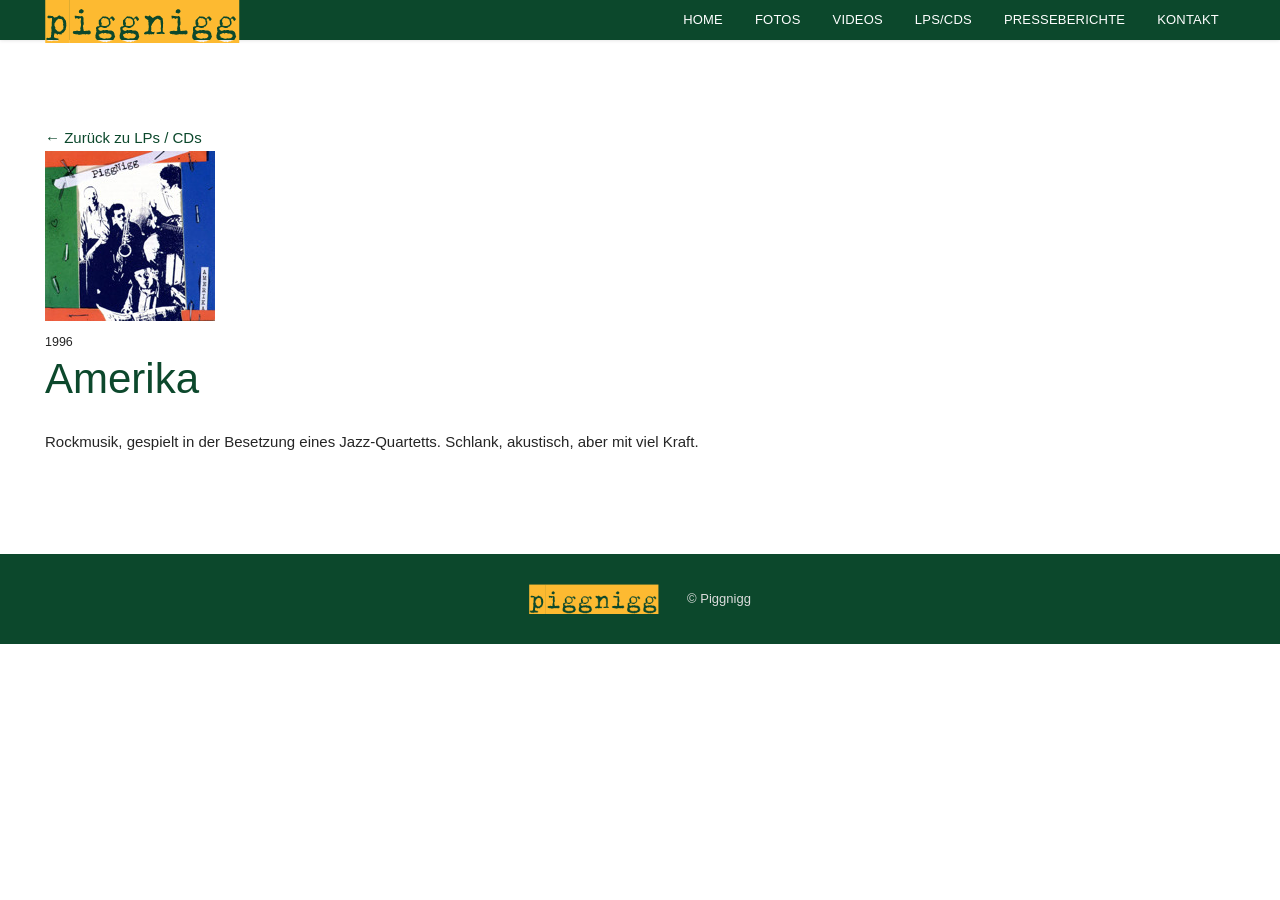
==== cd-amerika.html @ 03ecd2dd "Add album detail page: Amerika" ====
<!doctype html><html lang="de"><head><meta charset="utf-8"><meta name="viewport" content="width=device-width,initial-scale=1"><title>Amerika – Piggnigg</title><link rel="stylesheet" href="style.css"></head><body><header class="site-header"><div class="header-inner"><a class="brand" href="index.html"><img src="assets/logo.png" alt="piggnigg"></a><button class="menu-toggle" aria-label="Menü öffnen">☰</button><nav id="nav"><a href="index.html#start">Home</a><a href="index.html#fotos">Fotos</a><a href="index.html#videos">Videos</a><a href="index.html#lps">LPs/CDs</a><a href="presse.html">Presseberichte</a><a href="index.html#kontakt">Kontakt</a></nav></div></header><main><section class="detail-page section"><a class="back-link" href="index.html#lps">← Zurück zu LPs / CDs</a><div class="detail-grid"><div><img class="detail-cover" src="assets/piggnigg_amerika.jpg" alt="Amerika"></div><div><small>1996</small><h1>Amerika</h1><p class="detail-text">Rockmusik, gespielt in der Besetzung eines Jazz-Quartetts. Schlank, akustisch, aber mit viel Kraft.</p></div></div></section></main><footer><img src="assets/logo.png" alt="piggnigg"><span>© Piggnigg</span></footer><script src="script.js"></script></body></html>
---- style.css ----
*{box-sizing:border-box}html{scroll-behavior:smooth}body{margin:0;font-family:Arial,Helvetica,sans-serif;color:#252525;background:#fff;line-height:1.7;font-size:15px}a{color:#0c482c;text-decoration:none;transition:color .3s,background-color .3s}.site-header{height:40px;background:#0c482c;position:sticky;top:0;z-index:100;box-shadow:0 0 4px rgba(0,0,0,.15)}.header-inner{max-width:1240px;height:100%;margin:auto;padding:0 25px;display:flex;align-items:center;justify-content:space-between}.brand{height:40px;display:flex;align-items:center}.brand img{width:195px;height:45px;object-fit:contain}.menu-toggle{display:none;background:none;border:0;color:#fff;font-size:25px;cursor:pointer}nav{display:flex;align-items:center;gap:0}nav a{color:#fff;font-size:13px;text-transform:uppercase;letter-spacing:.2px;padding:12px 16px;display:block}nav a:hover{color:#fff;background:rgba(255,255,255,.08)}.hero{position:relative;width:100%;overflow:hidden;background:#111}.hero-image{width:100%;height:auto;min-height:0;max-height:620px;object-fit:cover;display:block}.hero-caption{position:absolute;left:0;bottom:0;background:rgba(12,72,44,.92);color:#fff;padding:24px 34px;display:flex;flex-direction:column}.hero-caption span{font-size:13px;text-transform:uppercase;letter-spacing:2px}.hero-caption strong{font-size:48px;line-height:1.1;font-weight:700}.section{max-width:1240px;margin:0 auto;padding:85px 25px}.section.light{max-width:none;background:#f7f7f7}.section.light>*{max-width:1190px;margin-left:auto;margin-right:auto}h1,h2,h3{font-weight:400;line-height:1.2}h1{font-size:42px;margin:0 0 25px;color:#0c482c}h2{font-size:32px;margin:0 0 38px;color:#0c482c}h3{font-size:22px;margin:8px 0 12px;color:#252525}.intro{max-width:980px;text-align:center}.intro p{max-width:850px;margin:0 auto 18px}.feature-image{max-width:950px}.feature-image img{width:100%;max-height:500px;object-fit:cover}.gallery-grid{display:grid;grid-template-columns:repeat(5,1fr);gap:12px;max-width:1100px}.gallery-item{display:block;overflow:hidden;background:#fff;aspect-ratio:4/3}.gallery-item img{width:100%;height:100%;object-fit:cover;display:block;transition:transform .25s ease}.gallery-item:hover img{transform:scale(1.04)}.video-list{max-width:950px;display:grid;gap:1px;background:#ddd}.video-list div{background:#fff;padding:20px 24px}.albums{display:grid;grid-template-columns:repeat(2,1fr);gap:60px 50px}.album{display:grid;grid-template-columns:190px 1fr;gap:28px;align-items:start}.album img{width:190px;height:190px;object-fit:cover}.album small{color:#777;font-size:13px}.album p{margin:0;color:#565656}.press-photo-grid{display:grid;grid-template-columns:repeat(4,1fr);gap:18px;max-width:1100px}.press-photo-card{display:block;background:#fff;overflow:hidden;aspect-ratio:4/3}.press-photo-card img{width:100%;height:100%;object-fit:cover;display:block;transition:transform .25s ease}.press-photo-card:hover img{transform:scale(1.03)}.press-links{max-width:1100px;margin-top:25px;color:#565656}.contact{text-align:center;padding-bottom:100px}.contact p{margin:6px 0}footer{background:#0c482c;color:#fff;min-height:90px;padding:22px 25px;display:flex;align-items:center;justify-content:center;gap:28px}footer img{width:130px;height:auto}footer span{font-size:13px;color:#ddd}.lightbox{position:fixed;inset:0;background:rgba(0,0,0,.92);z-index:1000;display:none;align-items:center;justify-content:center;padding:55px 80px}.lightbox.open{display:flex}.lightbox-image{max-width:calc(100vw - 160px);max-height:calc(100vh - 110px);width:auto;height:auto;object-fit:contain}.lightbox button{position:absolute;border:0;background:rgba(255,255,255,.14);color:#fff;cursor:pointer;border-radius:50%;width:46px;height:46px;font-size:36px;line-height:38px}.lightbox-close{top:18px;right:22px}.lightbox-prev{left:20px;top:50%;transform:translateY(-50%)}.lightbox-next{right:20px;top:50%;transform:translateY(-50%)}.lightbox button:hover{background:rgba(255,255,255,.28)}body.lightbox-open{overflow:hidden}@media(max-width:900px){nav a{padding:12px 9px;font-size:11px}.albums{grid-template-columns:1fr}.gallery-grid{grid-template-columns:repeat(4,1fr)}.press-photo-grid{grid-template-columns:repeat(3,1fr)}}@media(max-width:700px){.site-header{height:58px}.header-inner{padding:0 16px}.brand{height:58px}.brand img{width:150px;height:auto}.menu-toggle{display:block}nav{display:none;position:absolute;top:58px;left:0;right:0;background:#0c482c;padding:8px 18px 14px;flex-direction:column;align-items:flex-start;box-shadow:0 3px 8px rgba(0,0,0,.15)}nav.open{display:flex}nav a{width:100%;padding:9px 0;font-size:13px}.hero-image{min-height:250px;height:auto}.hero-caption{padding:14px 18px}.hero-caption strong{font-size:32px}.hero-caption span{font-size:10px}.section{padding:55px 18px}.album{grid-template-columns:120px 1fr;gap:18px}.album img{width:120px;height:120px}.gallery-grid{grid-template-columns:repeat(2,1fr);gap:10px}.press-photo-grid{grid-template-columns:repeat(2,1fr);gap:12px}.press-grid{grid-template-columns:1fr}h1{font-size:34px}h2{font-size:28px}.lightbox{padding:45px 15px}.lightbox-image{max-width:calc(100vw - 30px);max-height:calc(100vh - 90px)}.lightbox button{width:40px;height:40px;font-size:30px}.lightbox-prev{left:8px}.lightbox-next{right:8px}.lightbox-close{top:8px;right:8px}}
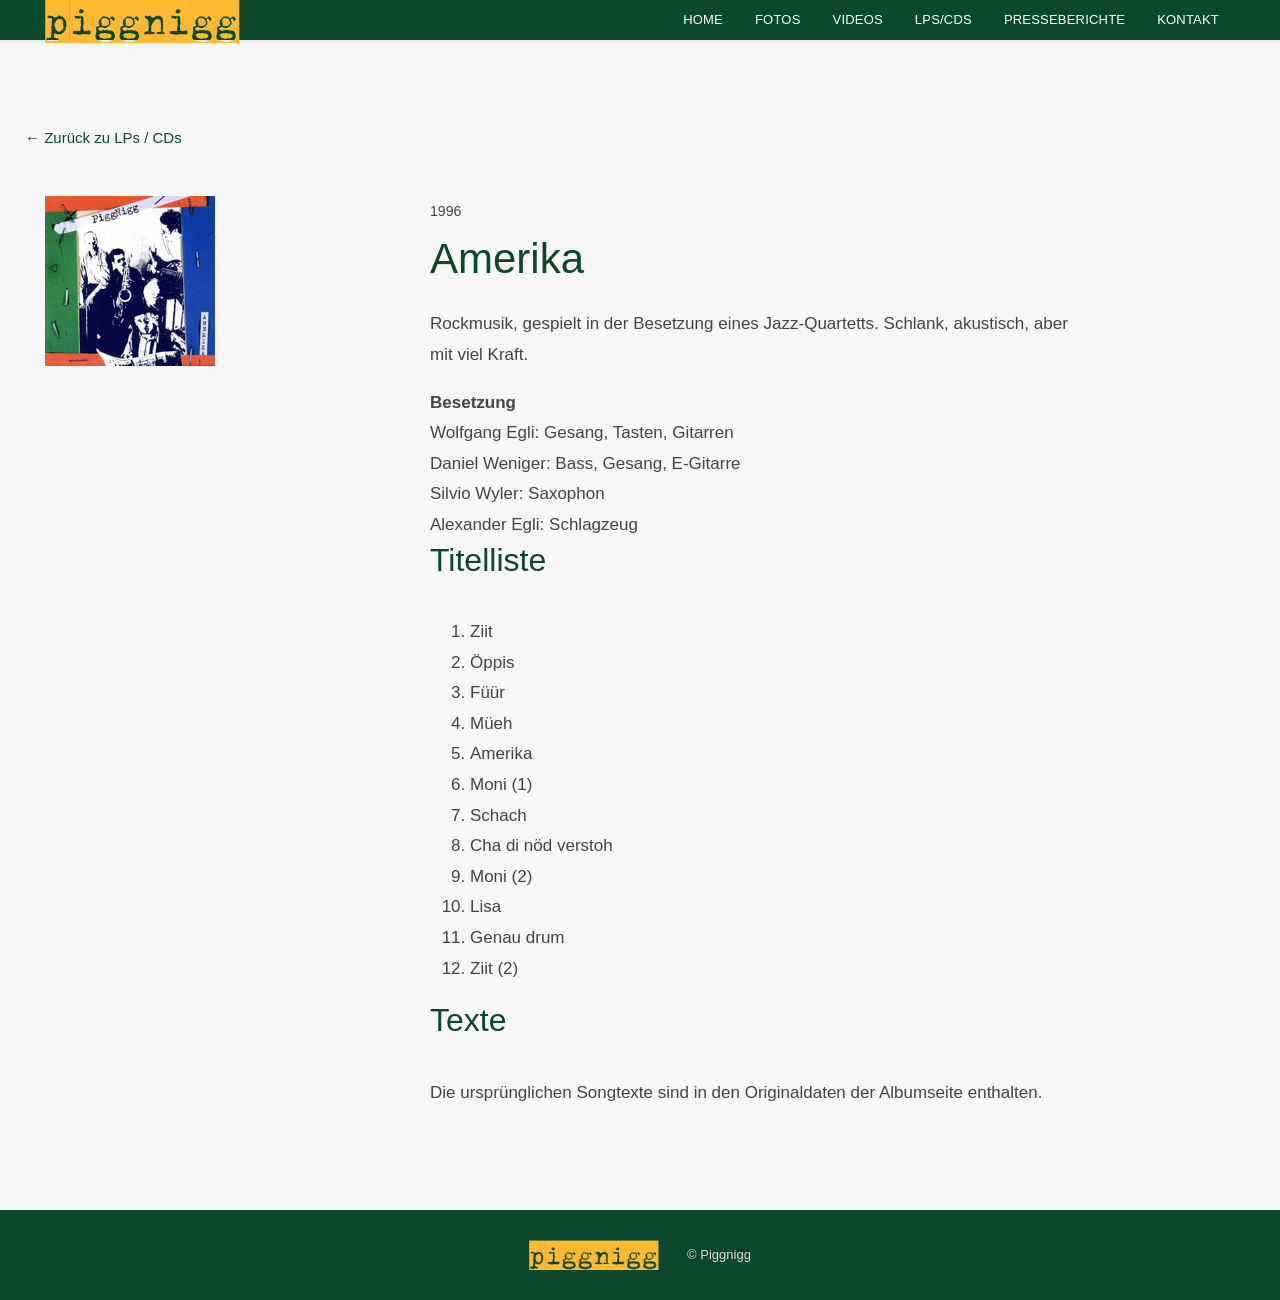
==== commit eec75e88: "Restore original Amerika album details" ====
--- a/cd-amerika.html
+++ b/cd-amerika.html
@@ -1 +1 @@
-<!doctype html><html lang="de"><head><meta charset="utf-8"><meta name="viewport" content="width=device-width,initial-scale=1"><title>Amerika – Piggnigg</title><link rel="stylesheet" href="style.css"></head><body><header class="site-header"><div class="header-inner"><a class="brand" href="index.html"><img src="assets/logo.png" alt="piggnigg"></a><button class="menu-toggle" aria-label="Menü öffnen">☰</button><nav id="nav"><a href="index.html#start">Home</a><a href="index.html#fotos">Fotos</a><a href="index.html#videos">Videos</a><a href="index.html#lps">LPs/CDs</a><a href="presse.html">Presseberichte</a><a href="index.html#kontakt">Kontakt</a></nav></div></header><main><section class="detail-page section"><a class="back-link" href="index.html#lps">← Zurück zu LPs / CDs</a><div class="detail-grid"><div><img class="detail-cover" src="assets/piggnigg_amerika.jpg" alt="Amerika"></div><div><small>1996</small><h1>Amerika</h1><p class="detail-text">Rockmusik, gespielt in der Besetzung eines Jazz-Quartetts. Schlank, akustisch, aber mit viel Kraft.</p></div></div></section></main><footer><img src="assets/logo.png" alt="piggnigg"><span>© Piggnigg</span></footer><script src="script.js"></script></body></html>+<!doctype html><html lang="de"><head><meta charset="utf-8"><meta name="viewport" content="width=device-width,initial-scale=1"><title>Amerika – Piggnigg</title><link rel="stylesheet" href="style.css"></head><body><header class="site-header"><div class="header-inner"><a class="brand" href="index.html"><img src="assets/logo.png" alt="piggnigg"></a><button class="menu-toggle" aria-label="Menü öffnen">☰</button><nav id="nav"><a href="index.html#start">Home</a><a href="index.html#fotos">Fotos</a><a href="index.html#videos">Videos</a><a href="index.html#lps">LPs/CDs</a><a href="presse.html">Presseberichte</a><a href="index.html#kontakt">Kontakt</a></nav></div></header><main><section class="section light album-detail"><a class="back-link" href="index.html#lps">← Zurück zu LPs / CDs</a><div class="detail-grid"><div class="detail-cover"><img src="assets/piggnigg_amerika.jpg" alt="Amerika"></div><div class="detail-text"><small>1996</small><h1>Amerika</h1><p>Rockmusik, gespielt in der Besetzung eines Jazz-Quartetts. Schlank, akustisch, aber mit viel Kraft.</p><div class="album-band"><strong>Besetzung</strong><br>Wolfgang Egli: Gesang, Tasten, Gitarren<br>Daniel Weniger: Bass, Gesang, E-Gitarre<br>Silvio Wyler: Saxophon<br>Alexander Egli: Schlagzeug</div><h2>Titelliste</h2><ol><li>Ziit</li><li>Öppis</li><li>Füür</li><li>Müeh</li><li>Amerika</li><li>Moni (1)</li><li>Schach</li><li>Cha di nöd verstoh</li><li>Moni (2)</li><li>Lisa</li><li>Genau drum</li><li>Ziit (2)</li></ol><h2>Texte</h2><p>Die ursprünglichen Songtexte sind in den Originaldaten der Albumseite enthalten.</p></div></div></section></main><footer><img src="assets/logo.png" alt="piggnigg"><span>© Piggnigg</span></footer><script src="script.js"></script></body></html>
--- a/style.css
+++ b/style.css
@@ -1 +1 @@
-*{box-sizing:border-box}html{scroll-behavior:smooth}body{margin:0;font-family:Arial,Helvetica,sans-serif;color:#252525;background:#fff;line-height:1.7;font-size:15px}a{color:#0c482c;text-decoration:none;transition:color .3s,background-color .3s}.site-header{height:40px;background:#0c482c;position:sticky;top:0;z-index:100;box-shadow:0 0 4px rgba(0,0,0,.15)}.header-inner{max-width:1240px;height:100%;margin:auto;padding:0 25px;display:flex;align-items:center;justify-content:space-between}.brand{height:40px;display:flex;align-items:center}.brand img{width:195px;height:45px;object-fit:contain}.menu-toggle{display:none;background:none;border:0;color:#fff;font-size:25px;cursor:pointer}nav{display:flex;align-items:center;gap:0}nav a{color:#fff;font-size:13px;text-transform:uppercase;letter-spacing:.2px;padding:12px 16px;display:block}nav a:hover{color:#fff;background:rgba(255,255,255,.08)}.hero{position:relative;width:100%;overflow:hidden;background:#111}.hero-image{width:100%;height:auto;min-height:0;max-height:620px;object-fit:cover;display:block}.hero-caption{position:absolute;left:0;bottom:0;background:rgba(12,72,44,.92);color:#fff;padding:24px 34px;display:flex;flex-direction:column}.hero-caption span{font-size:13px;text-transform:uppercase;letter-spacing:2px}.hero-caption strong{font-size:48px;line-height:1.1;font-weight:700}.section{max-width:1240px;margin:0 auto;padding:85px 25px}.section.light{max-width:none;background:#f7f7f7}.section.light>*{max-width:1190px;margin-left:auto;margin-right:auto}h1,h2,h3{font-weight:400;line-height:1.2}h1{font-size:42px;margin:0 0 25px;color:#0c482c}h2{font-size:32px;margin:0 0 38px;color:#0c482c}h3{font-size:22px;margin:8px 0 12px;color:#252525}.intro{max-width:980px;text-align:center}.intro p{max-width:850px;margin:0 auto 18px}.feature-image{max-width:950px}.feature-image img{width:100%;max-height:500px;object-fit:cover}.gallery-grid{display:grid;grid-template-columns:repeat(5,1fr);gap:12px;max-width:1100px}.gallery-item{display:block;overflow:hidden;background:#fff;aspect-ratio:4/3}.gallery-item img{width:100%;height:100%;object-fit:cover;display:block;transition:transform .25s ease}.gallery-item:hover img{transform:scale(1.04)}.video-list{max-width:950px;display:grid;gap:1px;background:#ddd}.video-list div{background:#fff;padding:20px 24px}.albums{display:grid;grid-template-columns:repeat(2,1fr);gap:60px 50px}.album{display:grid;grid-template-columns:190px 1fr;gap:28px;align-items:start}.album img{width:190px;height:190px;object-fit:cover}.album small{color:#777;font-size:13px}.album p{margin:0;color:#565656}.press-photo-grid{display:grid;grid-template-columns:repeat(4,1fr);gap:18px;max-width:1100px}.press-photo-card{display:block;background:#fff;overflow:hidden;aspect-ratio:4/3}.press-photo-card img{width:100%;height:100%;object-fit:cover;display:block;transition:transform .25s ease}.press-photo-card:hover img{transform:scale(1.03)}.press-links{max-width:1100px;margin-top:25px;color:#565656}.contact{text-align:center;padding-bottom:100px}.contact p{margin:6px 0}footer{background:#0c482c;color:#fff;min-height:90px;padding:22px 25px;display:flex;align-items:center;justify-content:center;gap:28px}footer img{width:130px;height:auto}footer span{font-size:13px;color:#ddd}.lightbox{position:fixed;inset:0;background:rgba(0,0,0,.92);z-index:1000;display:none;align-items:center;justify-content:center;padding:55px 80px}.lightbox.open{display:flex}.lightbox-image{max-width:calc(100vw - 160px);max-height:calc(100vh - 110px);width:auto;height:auto;object-fit:contain}.lightbox button{position:absolute;border:0;background:rgba(255,255,255,.14);color:#fff;cursor:pointer;border-radius:50%;width:46px;height:46px;font-size:36px;line-height:38px}.lightbox-close{top:18px;right:22px}.lightbox-prev{left:20px;top:50%;transform:translateY(-50%)}.lightbox-next{right:20px;top:50%;transform:translateY(-50%)}.lightbox button:hover{background:rgba(255,255,255,.28)}body.lightbox-open{overflow:hidden}@media(max-width:900px){nav a{padding:12px 9px;font-size:11px}.albums{grid-template-columns:1fr}.gallery-grid{grid-template-columns:repeat(4,1fr)}.press-photo-grid{grid-template-columns:repeat(3,1fr)}}@media(max-width:700px){.site-header{height:58px}.header-inner{padding:0 16px}.brand{height:58px}.brand img{width:150px;height:auto}.menu-toggle{display:block}nav{display:none;position:absolute;top:58px;left:0;right:0;background:#0c482c;padding:8px 18px 14px;flex-direction:column;align-items:flex-start;box-shadow:0 3px 8px rgba(0,0,0,.15)}nav.open{display:flex}nav a{width:100%;padding:9px 0;font-size:13px}.hero-image{min-height:250px;height:auto}.hero-caption{padding:14px 18px}.hero-caption strong{font-size:32px}.hero-caption span{font-size:10px}.section{padding:55px 18px}.album{grid-template-columns:120px 1fr;gap:18px}.album img{width:120px;height:120px}.gallery-grid{grid-template-columns:repeat(2,1fr);gap:10px}.press-photo-grid{grid-template-columns:repeat(2,1fr);gap:12px}.press-grid{grid-template-columns:1fr}h1{font-size:34px}h2{font-size:28px}.lightbox{padding:45px 15px}.lightbox-image{max-width:calc(100vw - 30px);max-height:calc(100vh - 90px)}.lightbox button{width:40px;height:40px;font-size:30px}.lightbox-prev{left:8px}.lightbox-next{right:8px}.lightbox-close{top:8px;right:8px}}+*{box-sizing:border-box}html{scroll-behavior:smooth}body{margin:0;font-family:Arial,Helvetica,sans-serif;color:#252525;background:#fff;line-height:1.7;font-size:15px}a{color:#0c482c;text-decoration:none;transition:color .3s,background-color .3s}.site-header{height:40px;background:#0c482c;position:sticky;top:0;z-index:100;box-shadow:0 0 4px rgba(0,0,0,.15)}.header-inner{max-width:1240px;height:100%;margin:auto;padding:0 25px;display:flex;align-items:center;justify-content:space-between}.brand{height:40px;display:flex;align-items:center}.brand img{width:195px;height:45px;object-fit:contain}.menu-toggle{display:none;background:none;border:0;color:#fff;font-size:25px;cursor:pointer}nav{display:flex;align-items:center;gap:0}nav a{color:#fff;font-size:13px;text-transform:uppercase;letter-spacing:.2px;padding:12px 16px;display:block}nav a:hover{color:#fff;background:rgba(255,255,255,.08)}.hero{position:relative;width:100%;overflow:hidden;background:#111}.hero-image{width:100%;height:auto;min-height:0;max-height:620px;object-fit:cover;display:block}.hero-caption{position:absolute;left:0;bottom:0;background:rgba(12,72,44,.92);color:#fff;padding:24px 34px;display:flex;flex-direction:column}.hero-caption span{font-size:13px;text-transform:uppercase;letter-spacing:2px}.hero-caption strong{font-size:48px;line-height:1.1;font-weight:700}.section{max-width:1240px;margin:0 auto;padding:85px 25px}.section.light{max-width:none;background:#f7f7f7}.section.light>*{max-width:1190px;margin-left:auto;margin-right:auto}h1,h2,h3{font-weight:400;line-height:1.2}h1{font-size:42px;margin:0 0 25px;color:#0c482c}h2{font-size:32px;margin:0 0 38px;color:#0c482c}h3{font-size:22px;margin:8px 0 12px;color:#252525}.intro{max-width:980px;text-align:center}.intro p{max-width:850px;margin:0 auto 18px}.feature-image{max-width:950px}.feature-image img{width:100%;max-height:500px;object-fit:cover}.gallery-grid{display:grid;grid-template-columns:repeat(5,1fr);gap:12px;max-width:1100px}.gallery-item{display:block;overflow:hidden;background:#fff;aspect-ratio:4/3}.gallery-item img{width:100%;height:100%;object-fit:cover;display:block;transition:transform .25s ease}.gallery-item:hover img{transform:scale(1.04)}.videos-grid{display:grid;grid-template-columns:repeat(2,1fr);gap:32px 36px;max-width:1050px}.video-card{min-width:0}.video-card video{display:block;width:100%;background:#111;aspect-ratio:16/9}.video-card h3{margin:12px 0 3px}.video-card p{margin:0;color:#666}.video-list{max-width:950px;display:grid;gap:1px;background:#ddd}.video-list div{background:#fff;padding:20px 24px}.albums{display:grid;grid-template-columns:repeat(2,1fr);gap:60px 50px}.album{display:grid;grid-template-columns:190px 1fr;gap:28px;align-items:start;cursor:pointer}.album img{width:190px;height:190px;object-fit:cover}.album small{color:#777;font-size:13px}.album p{margin:0;color:#565656}.album:hover h3{color:#0c482c}.press-photo-grid{display:grid;grid-template-columns:repeat(4,1fr);gap:18px;max-width:1100px}.press-photo-card{display:block;background:#fff;overflow:hidden;aspect-ratio:4/3}.press-photo-card img{width:100%;height:100%;object-fit:cover;display:block;transition:transform .25s ease}.press-photo-card:hover img{transform:scale(1.03)}.press-links{max-width:1100px;margin-top:25px;color:#565656}.detail-page{min-height:calc(100vh - 130px)}.back-link{display:inline-block;margin-bottom:45px}.detail-grid{display:grid;grid-template-columns:320px minmax(0,650px);gap:65px;align-items:start;max-width:1050px;margin:0 auto}.detail-cover{display:block;width:320px;height:320px;object-fit:cover}.detail-grid h1{margin-top:8px}.detail-text{font-size:17px;line-height:1.8;color:#444}.back-center{text-align:center;margin-top:50px}.contact{text-align:center;padding-bottom:100px}.contact p{margin:6px 0}footer{background:#0c482c;color:#fff;min-height:90px;padding:22px 25px;display:flex;align-items:center;justify-content:center;gap:28px}footer img{width:130px;height:auto}footer span{font-size:13px;color:#ddd}.lightbox{position:fixed;inset:0;background:rgba(0,0,0,.92);z-index:1000;display:none;align-items:center;justify-content:center;padding:55px 80px}.lightbox.open{display:flex}.lightbox-image{max-width:calc(100vw - 160px);max-height:calc(100vh - 110px);width:auto;height:auto;object-fit:contain}.lightbox button{position:absolute;border:0;background:rgba(255,255,255,.14);color:#fff;cursor:pointer;border-radius:50%;width:46px;height:46px;font-size:36px;line-height:38px}.lightbox-close{top:18px;right:22px}.lightbox-prev{left:20px;top:50%;transform:translateY(-50%)}.lightbox-next{right:20px;top:50%;transform:translateY(-50%)}.lightbox button:hover{background:rgba(255,255,255,.28)}body.lightbox-open{overflow:hidden}@media(max-width:1000px){nav a{padding:12px 9px;font-size:11px}.albums{grid-template-columns:1fr}.gallery-grid{grid-template-columns:repeat(4,1fr)}.press-photo-grid{grid-template-columns:repeat(3,1fr)}}@media(max-width:700px){.site-header{height:58px}.header-inner{padding:0 16px}.brand{height:58px}.brand img{width:150px;height:auto}.menu-toggle{display:block}nav{display:none;position:absolute;top:58px;left:0;right:0;background:#0c482c;padding:8px 18px 14px;flex-direction:column;align-items:flex-start;box-shadow:0 3px 8px rgba(0,0,0,.15)}nav.open{display:flex}nav a{width:100%;padding:9px 0;font-size:13px}.hero-image{min-height:250px;height:auto}.hero-caption{padding:14px 18px}.hero-caption strong{font-size:32px}.hero-caption span{font-size:10px}.section{padding:55px 18px}.album{grid-template-columns:120px 1fr;gap:18px}.album img{width:120px;height:120px}.gallery-grid{grid-template-columns:repeat(2,1fr);gap:10px}.videos-grid{grid-template-columns:1fr;gap:30px}.press-photo-grid{grid-template-columns:repeat(2,1fr);gap:12px}.press-grid{grid-template-columns:1fr}.detail-grid{grid-template-columns:1fr;gap:28px}.detail-cover{width:min(320px,100%);height:auto}h1{font-size:34px}h2{font-size:28px}.lightbox{padding:45px 15px}.lightbox-image{max-width:calc(100vw - 30px);max-height:calc(100vh - 90px)}.lightbox button{width:40px;height:40px;font-size:30px}.lightbox-prev{left:8px}.lightbox-next{right:8px}.lightbox-close{top:8px;right:8px}}
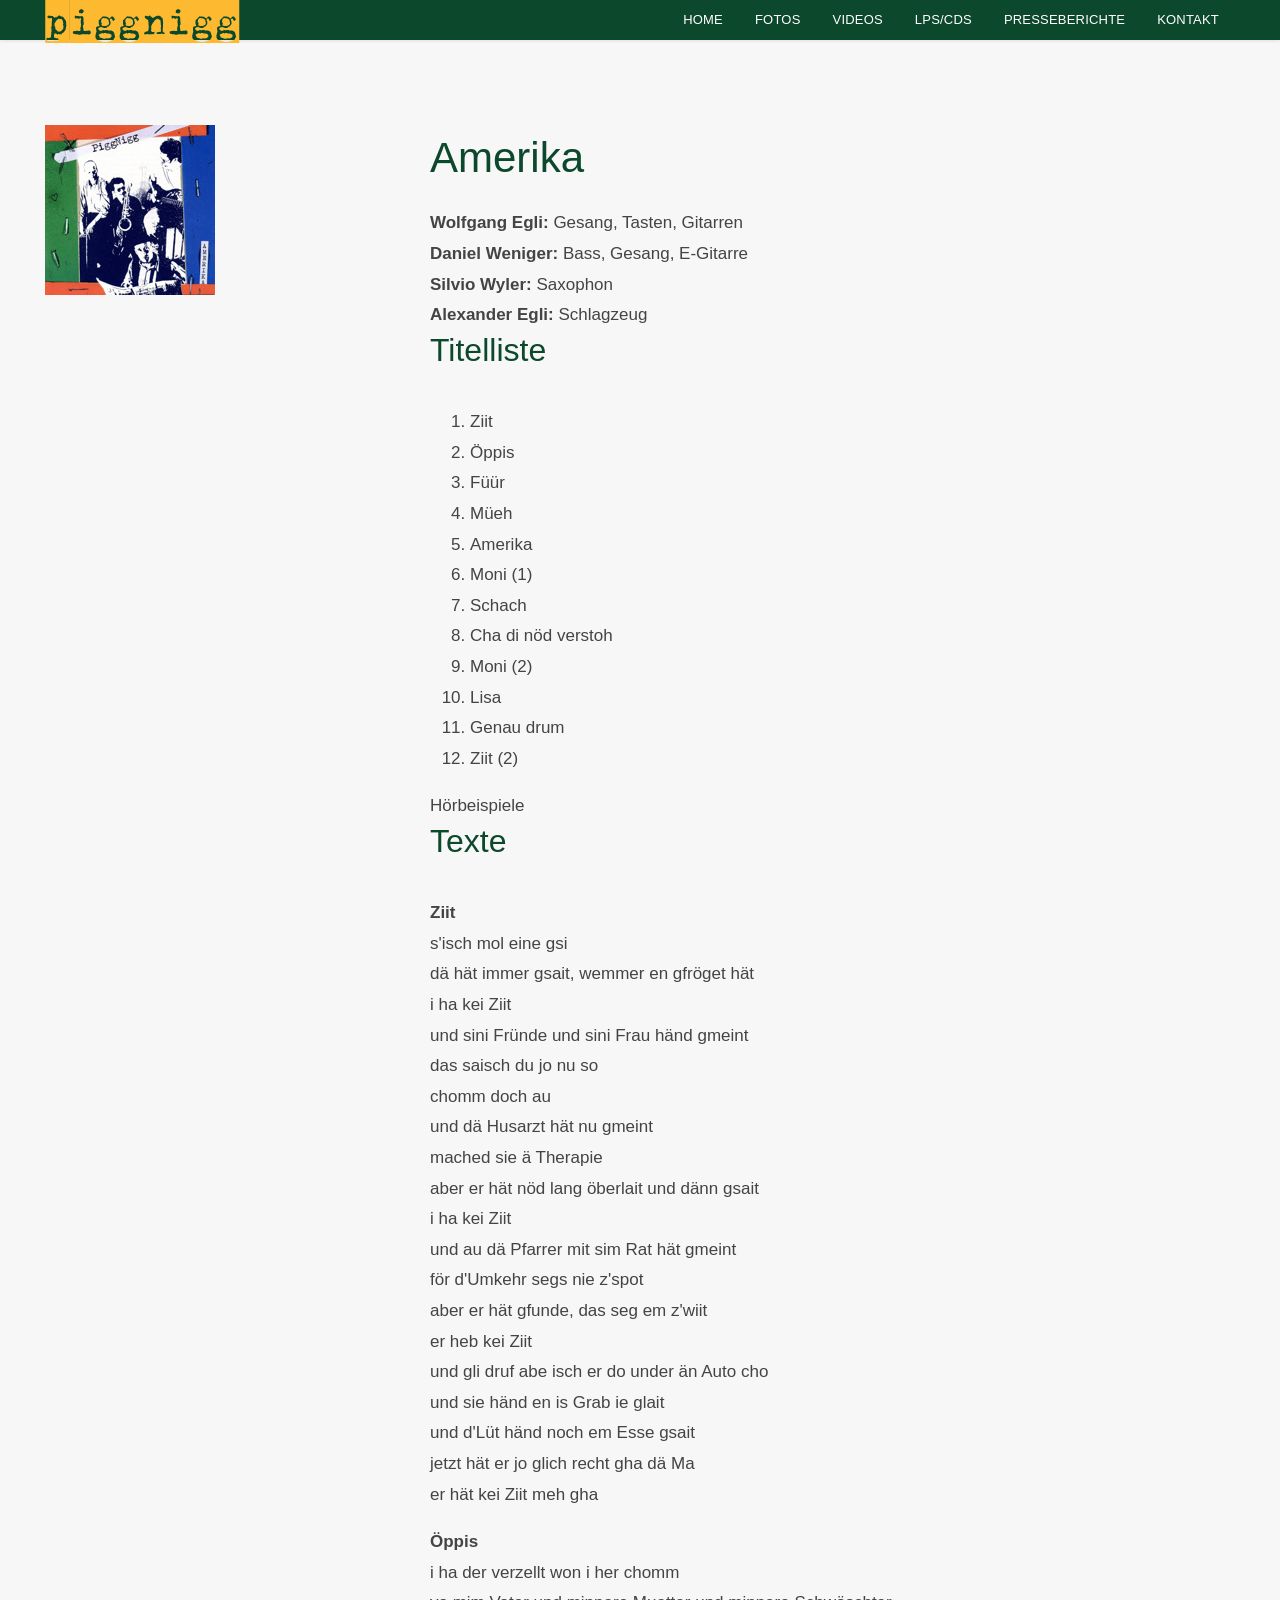
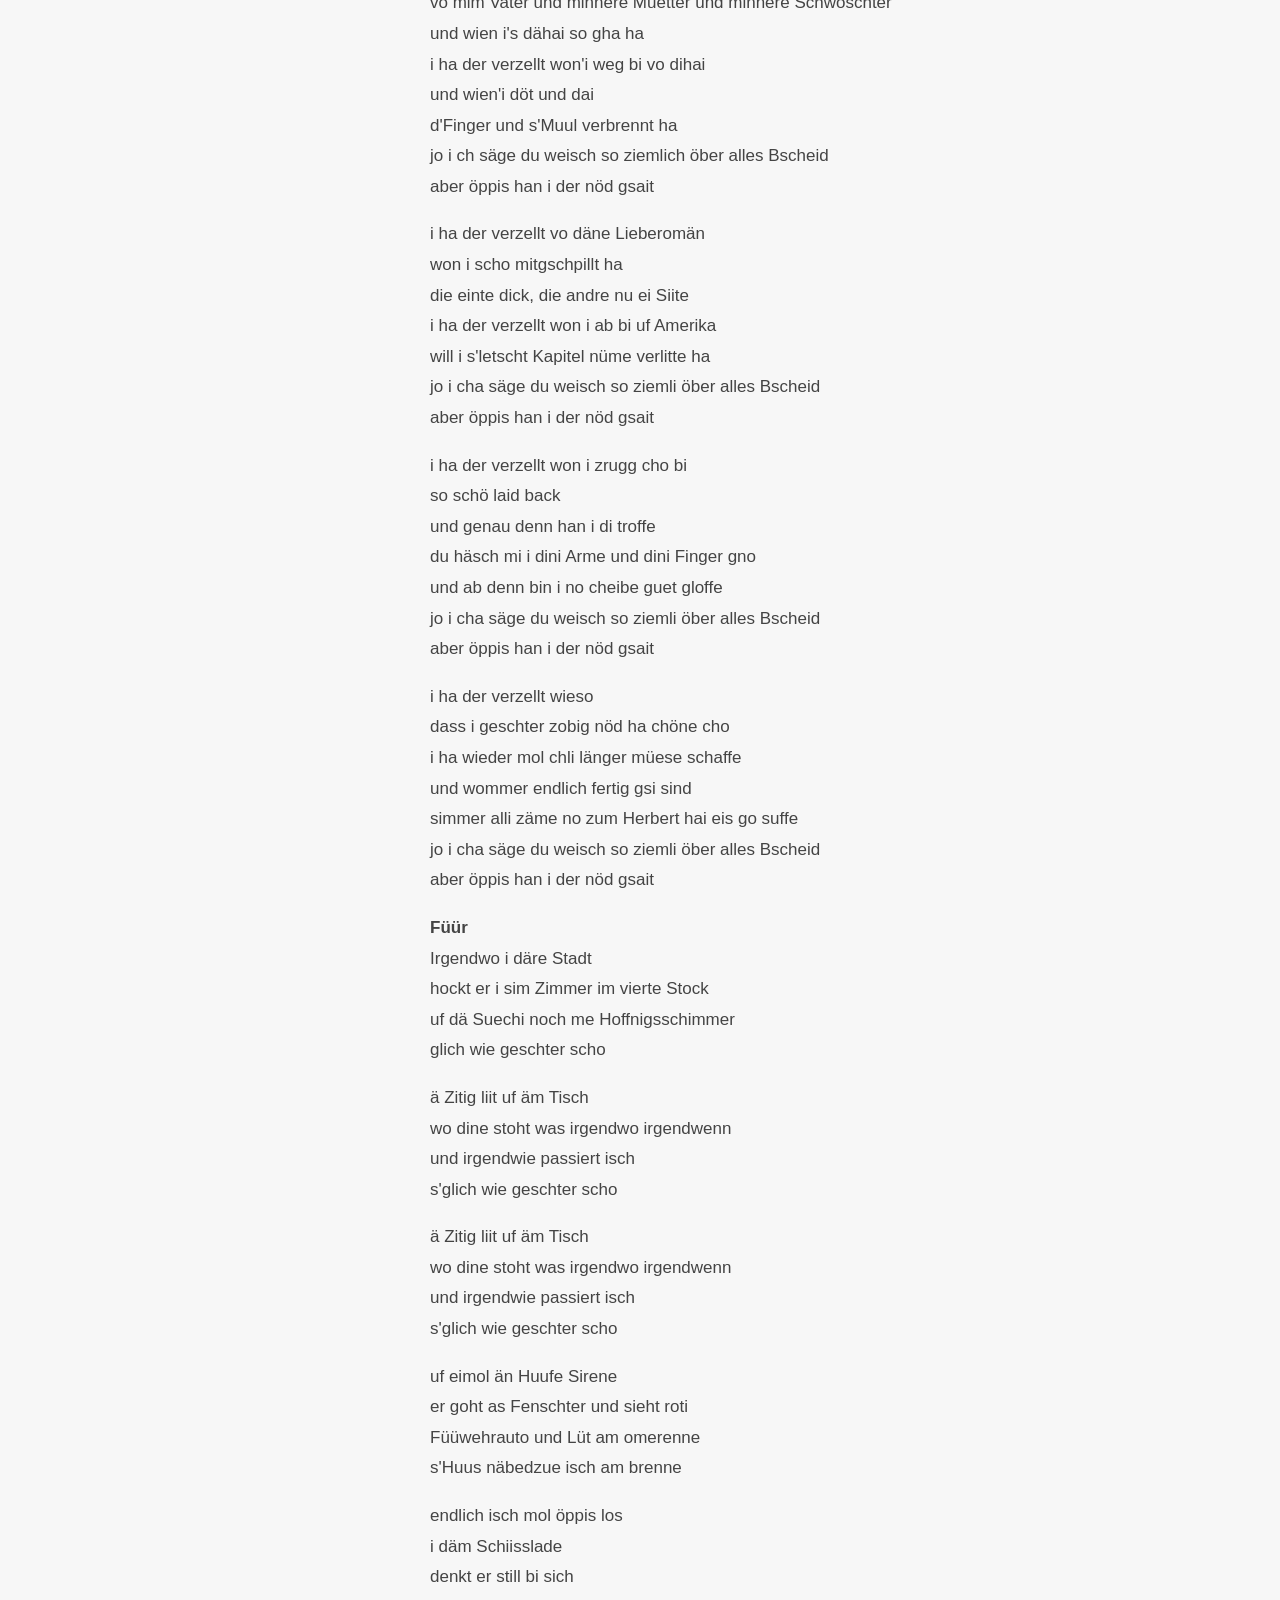
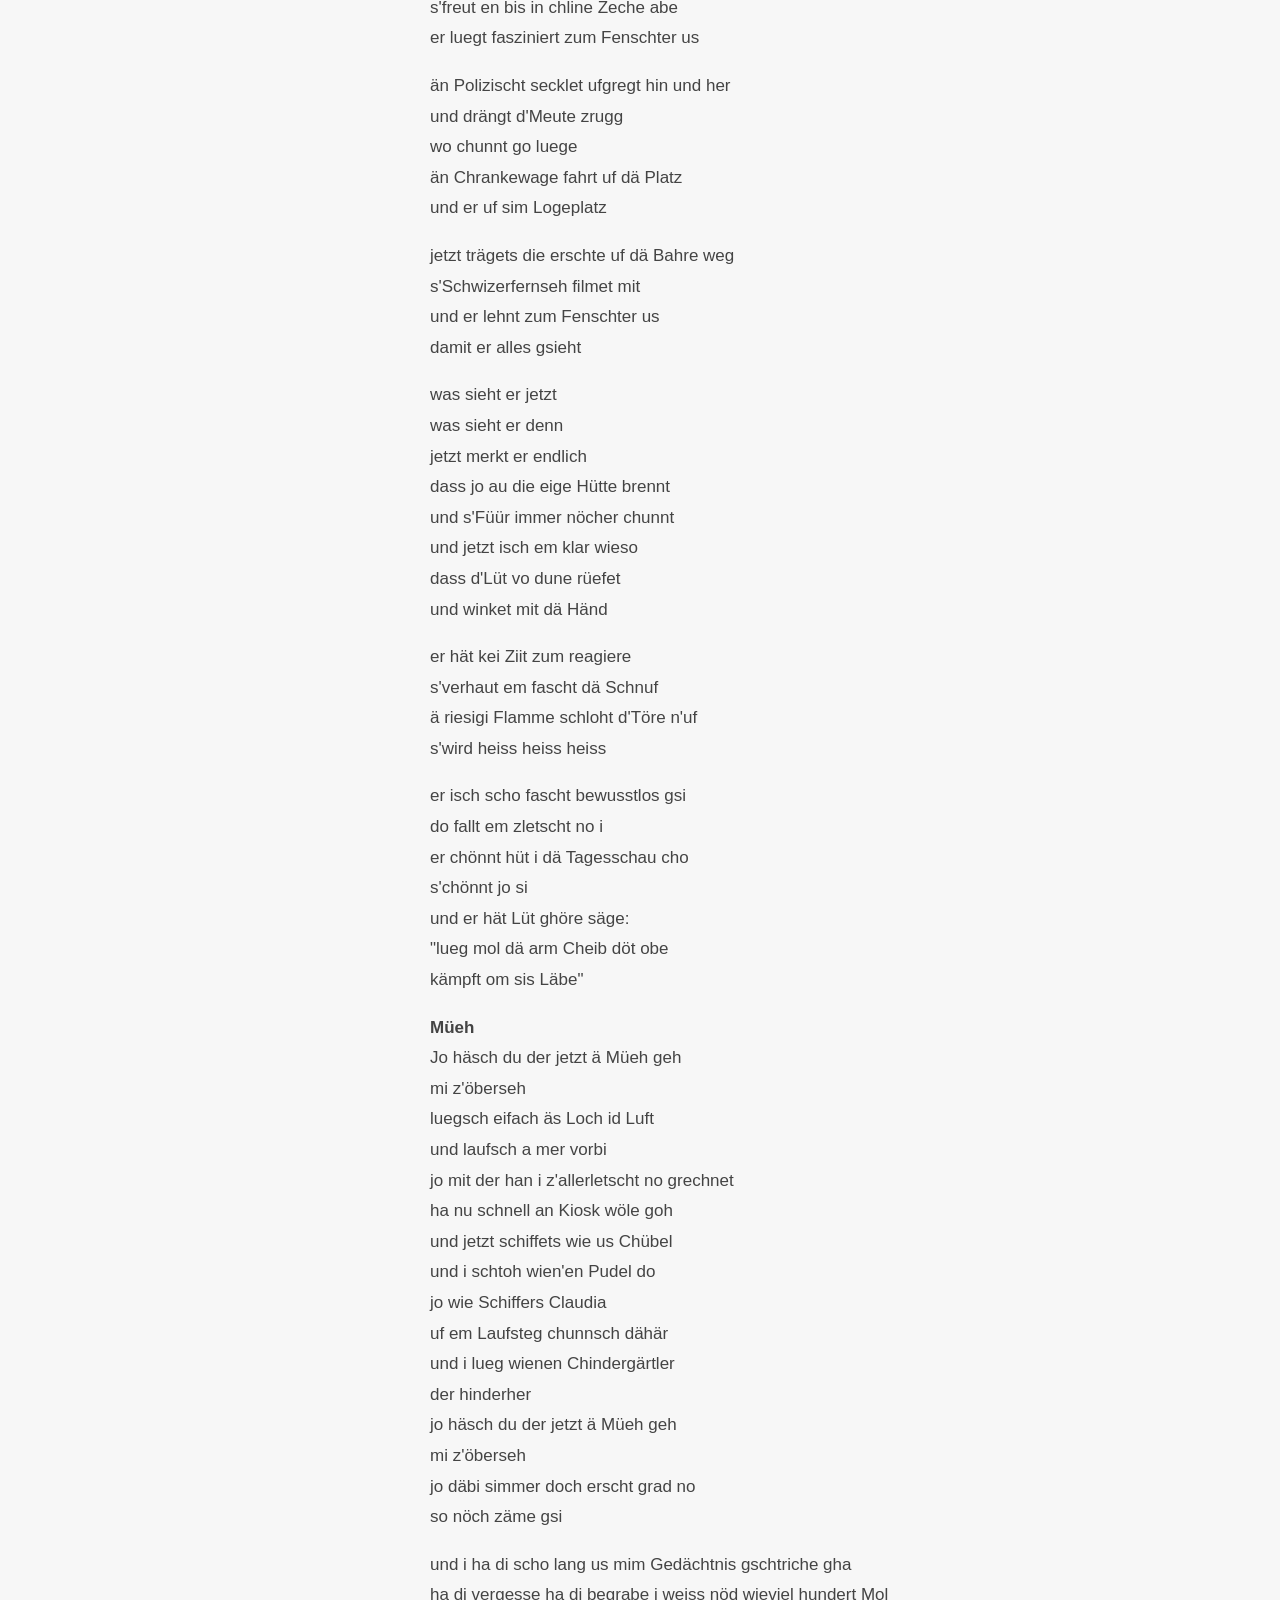
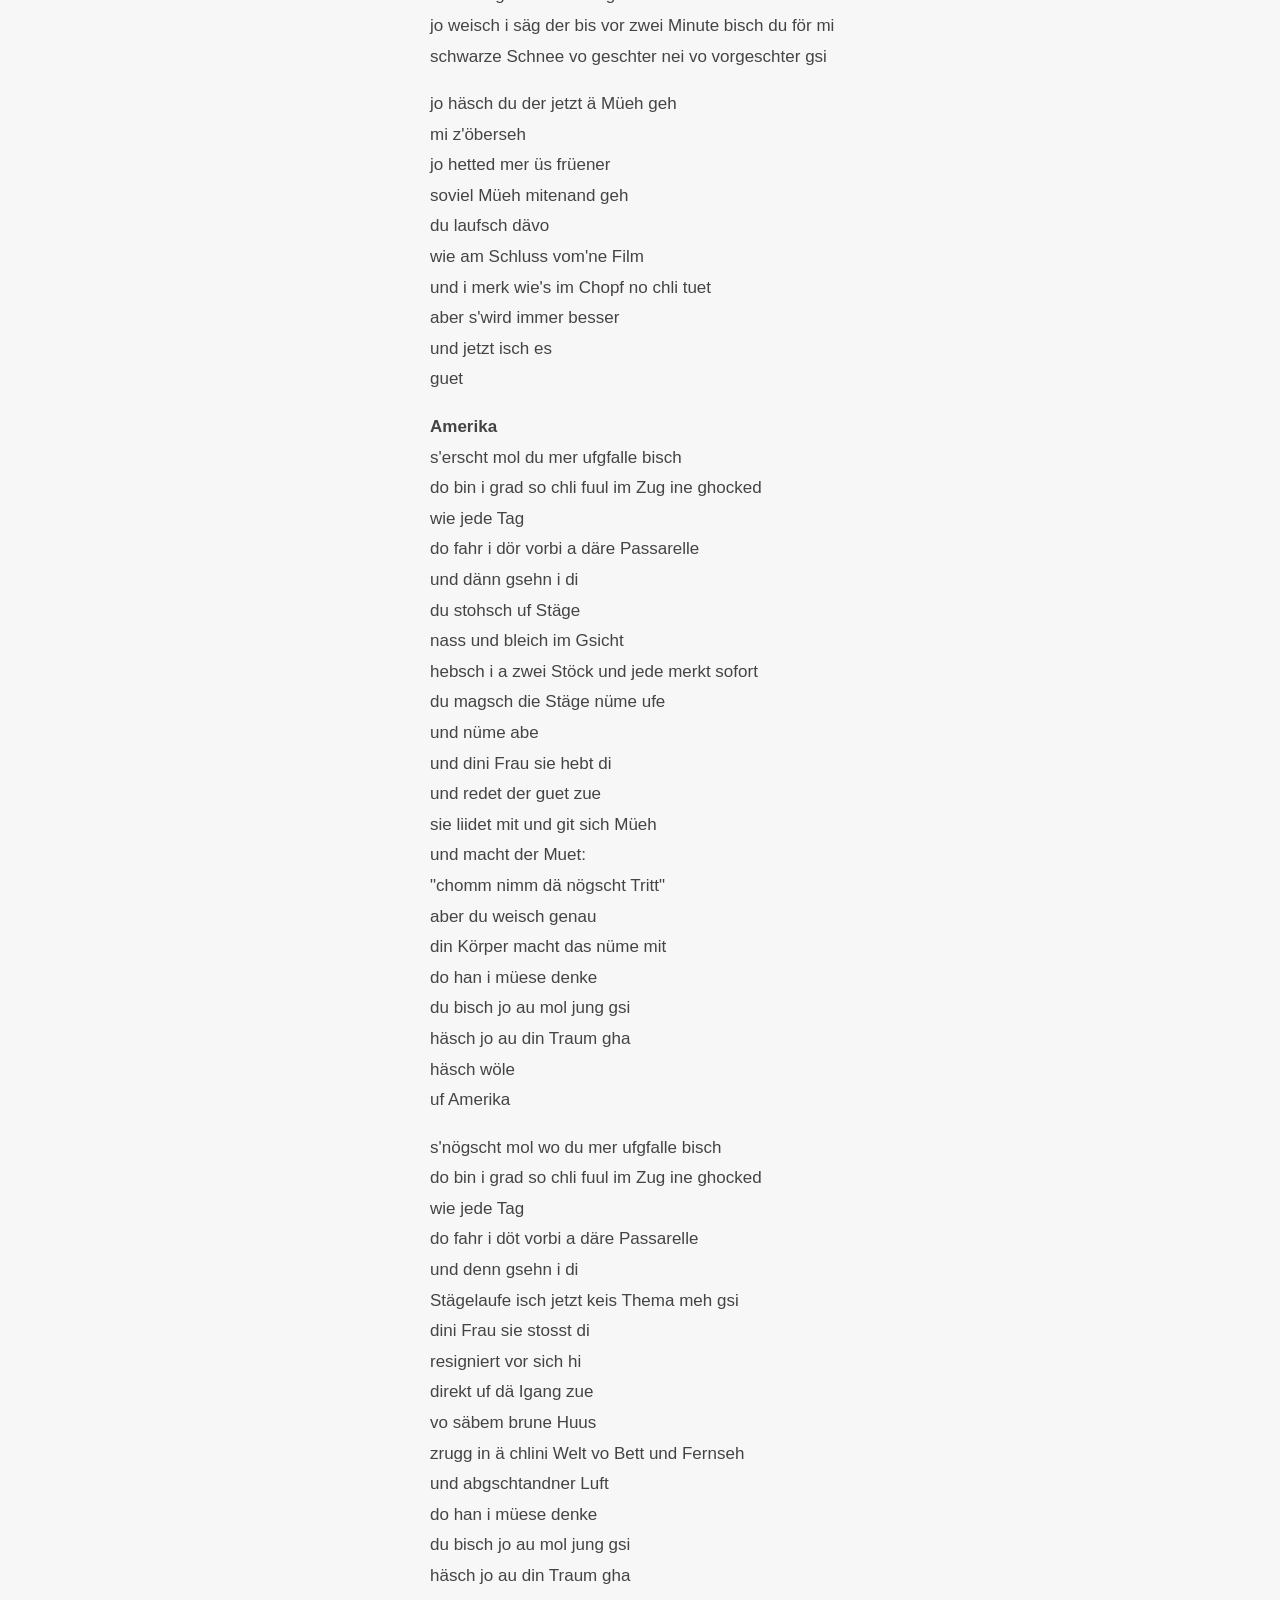
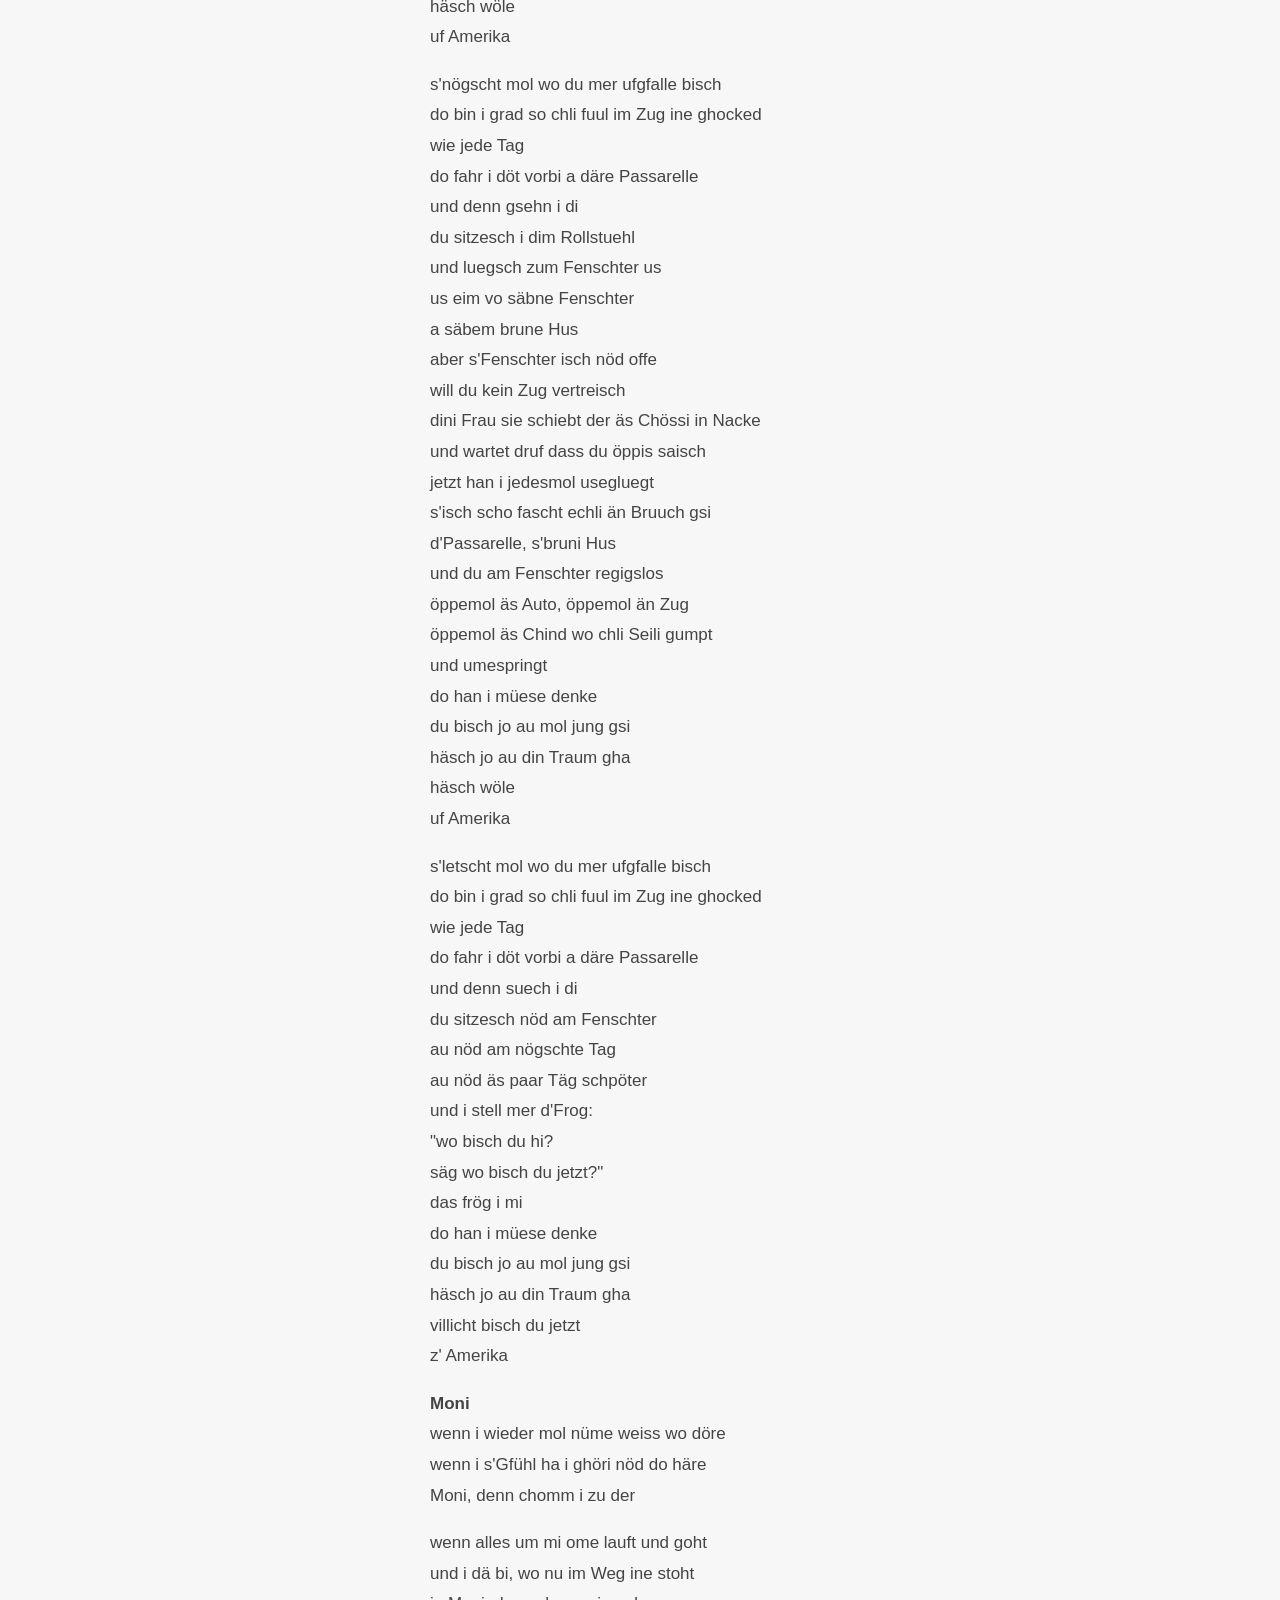
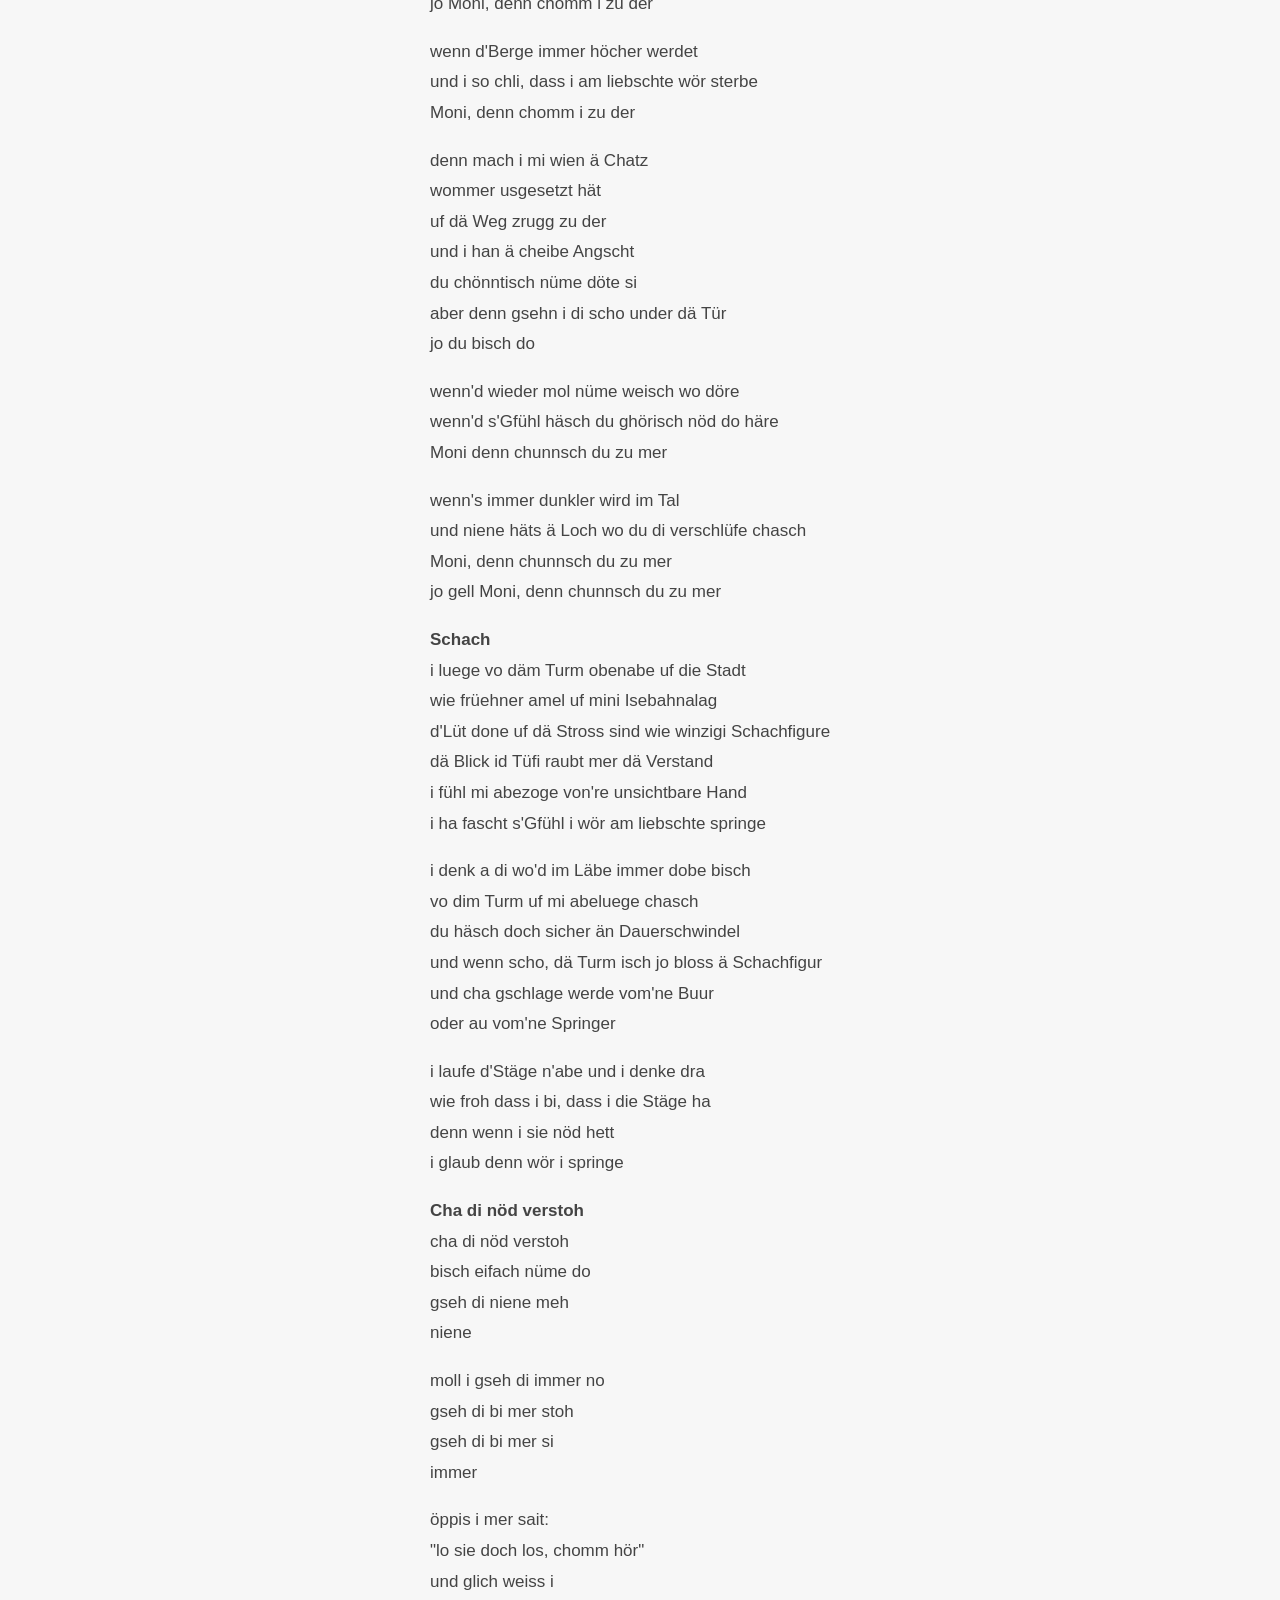
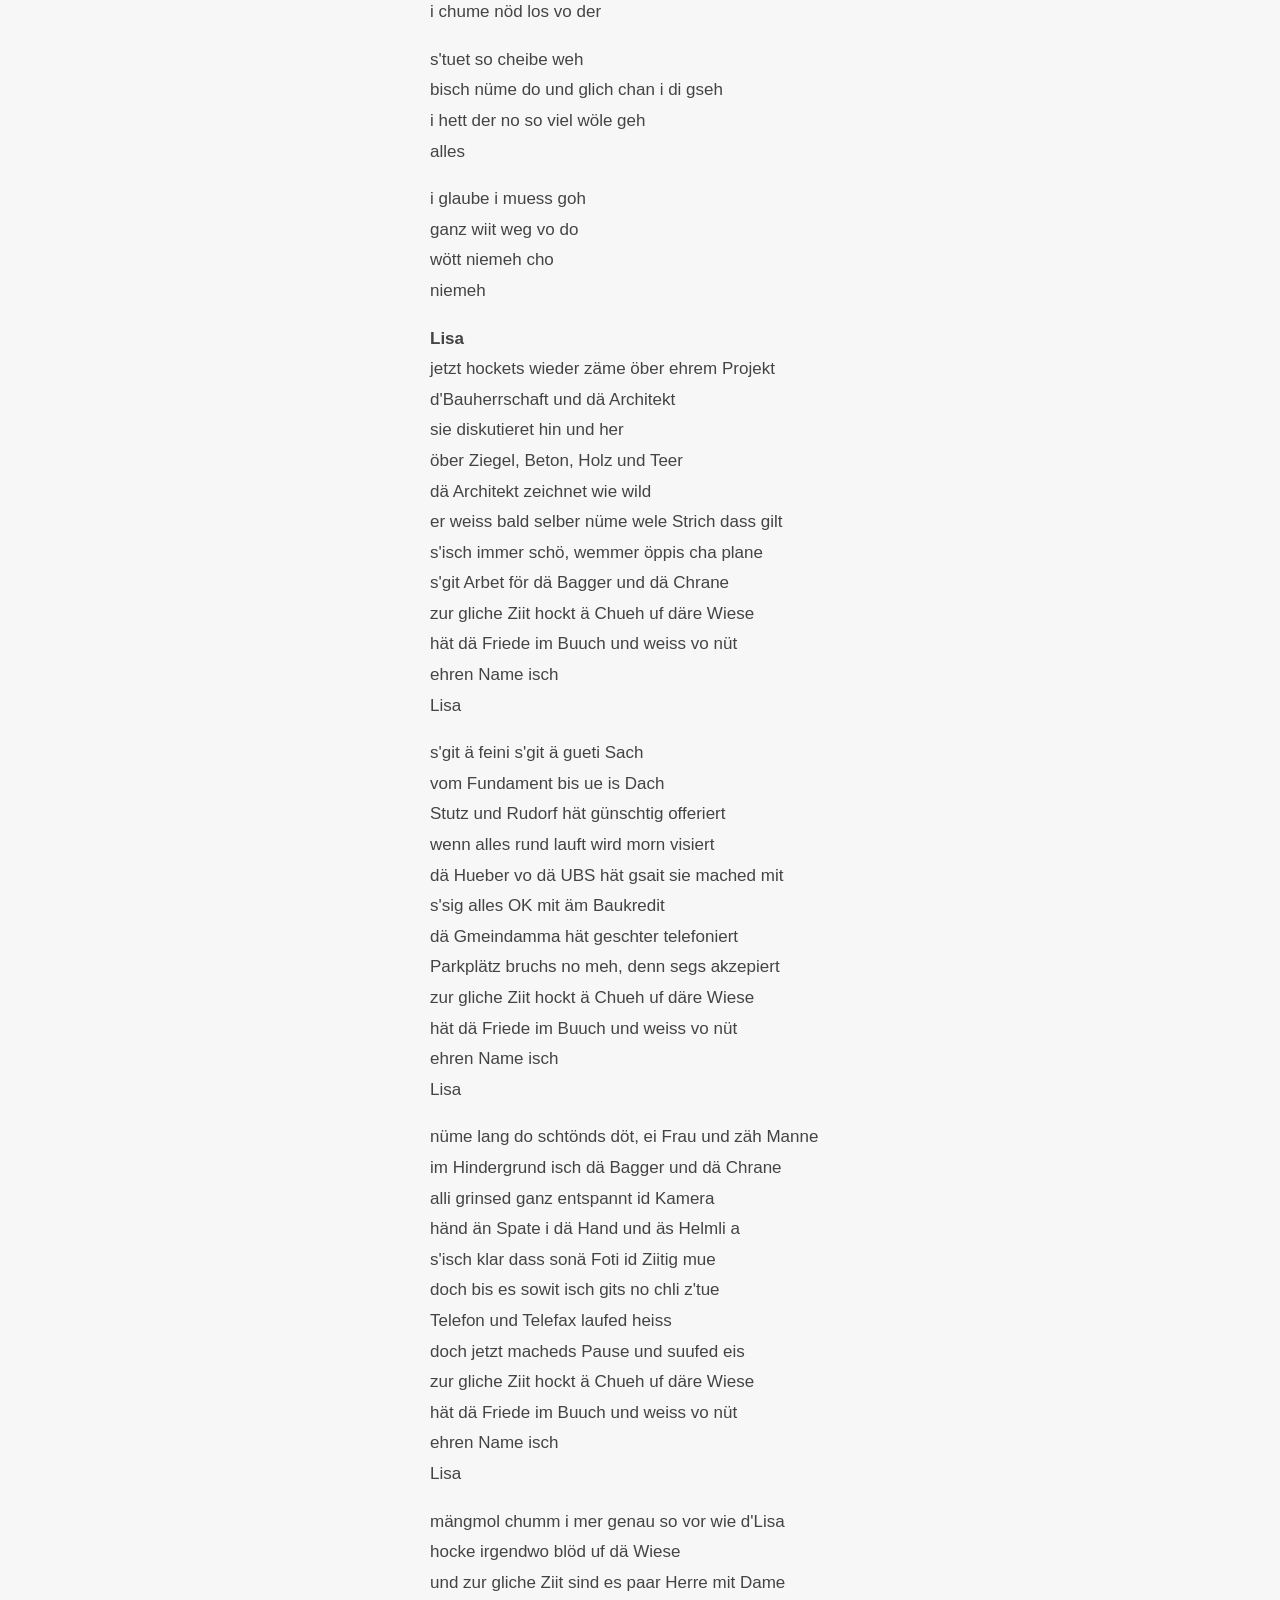
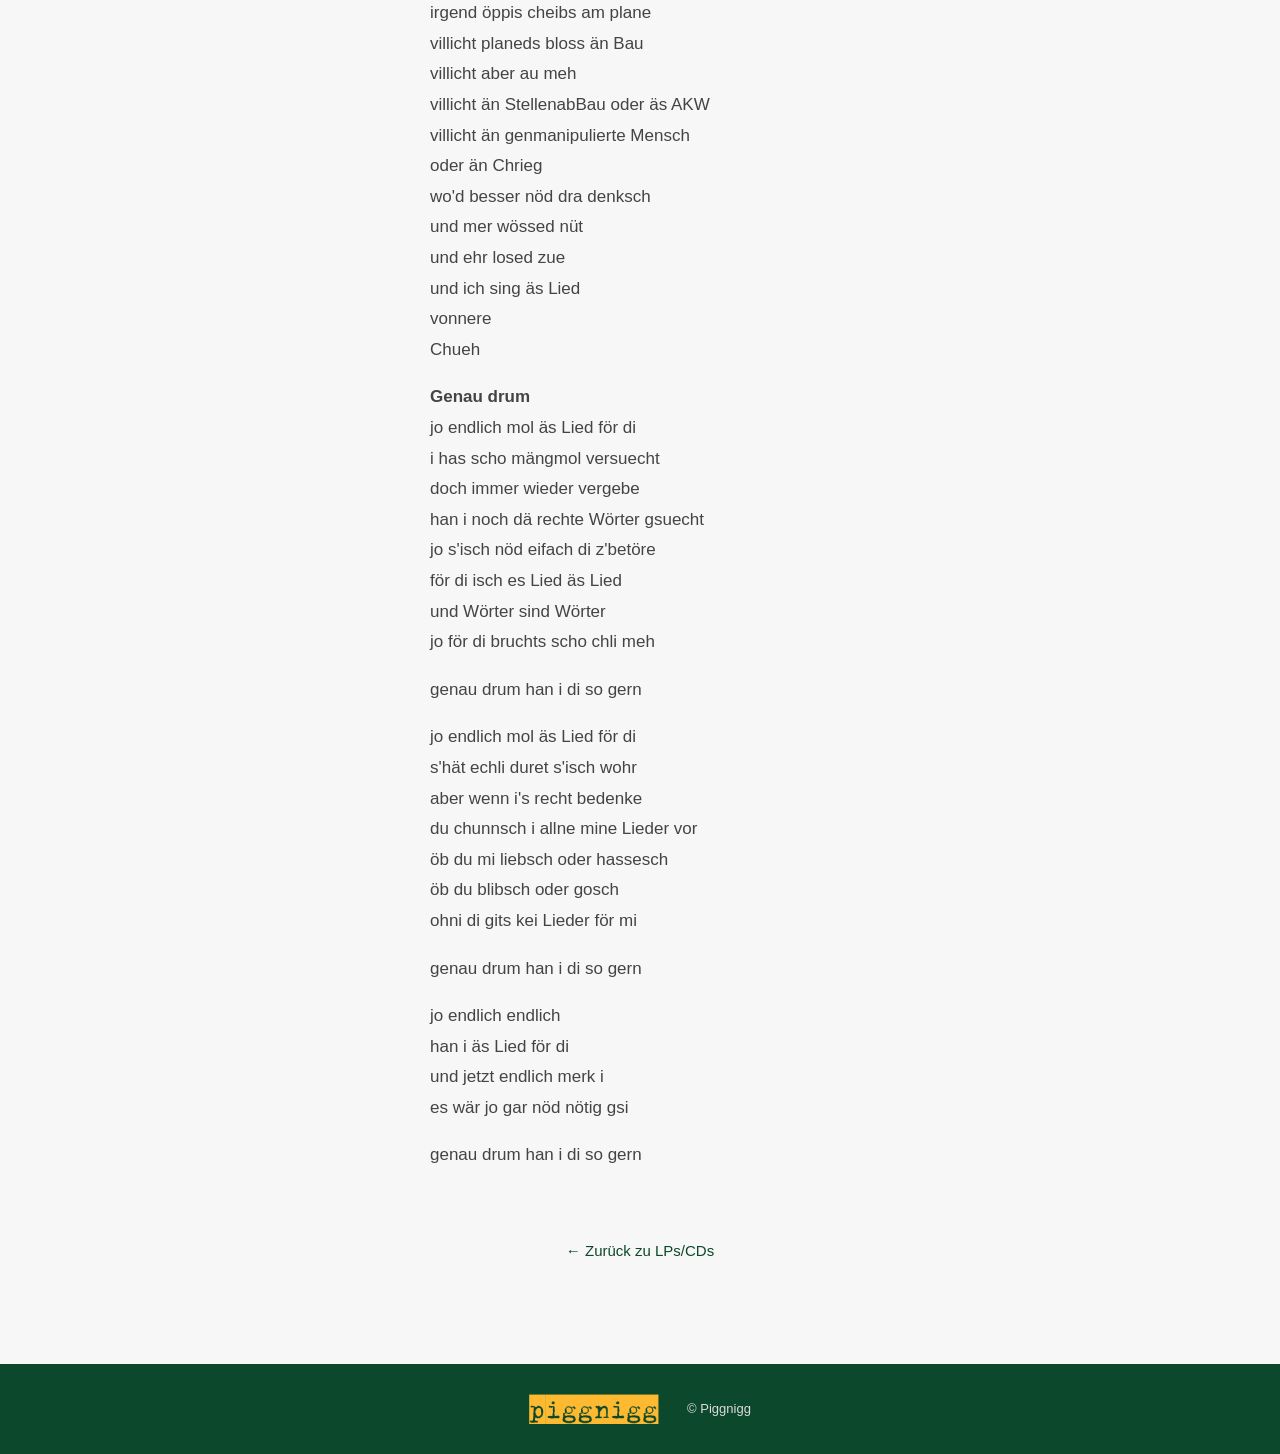
==== commit c5ff95ec: "Add full Amerika lyrics" ====
--- a/cd-amerika.html
+++ b/cd-amerika.html
@@ -1 +1 @@
-<!doctype html><html lang="de"><head><meta charset="utf-8"><meta name="viewport" content="width=device-width,initial-scale=1"><title>Amerika – Piggnigg</title><link rel="stylesheet" href="style.css"></head><body><header class="site-header"><div class="header-inner"><a class="brand" href="index.html"><img src="assets/logo.png" alt="piggnigg"></a><button class="menu-toggle" aria-label="Menü öffnen">☰</button><nav id="nav"><a href="index.html#start">Home</a><a href="index.html#fotos">Fotos</a><a href="index.html#videos">Videos</a><a href="index.html#lps">LPs/CDs</a><a href="presse.html">Presseberichte</a><a href="index.html#kontakt">Kontakt</a></nav></div></header><main><section class="section light album-detail"><a class="back-link" href="index.html#lps">← Zurück zu LPs / CDs</a><div class="detail-grid"><div class="detail-cover"><img src="assets/piggnigg_amerika.jpg" alt="Amerika"></div><div class="detail-text"><small>1996</small><h1>Amerika</h1><p>Rockmusik, gespielt in der Besetzung eines Jazz-Quartetts. Schlank, akustisch, aber mit viel Kraft.</p><div class="album-band"><strong>Besetzung</strong><br>Wolfgang Egli: Gesang, Tasten, Gitarren<br>Daniel Weniger: Bass, Gesang, E-Gitarre<br>Silvio Wyler: Saxophon<br>Alexander Egli: Schlagzeug</div><h2>Titelliste</h2><ol><li>Ziit</li><li>Öppis</li><li>Füür</li><li>Müeh</li><li>Amerika</li><li>Moni (1)</li><li>Schach</li><li>Cha di nöd verstoh</li><li>Moni (2)</li><li>Lisa</li><li>Genau drum</li><li>Ziit (2)</li></ol><h2>Texte</h2><p>Die ursprünglichen Songtexte sind in den Originaldaten der Albumseite enthalten.</p></div></div></section></main><footer><img src="assets/logo.png" alt="piggnigg"><span>© Piggnigg</span></footer><script src="script.js"></script></body></html>+<!doctype html><html lang="de"><head><meta charset="utf-8"><meta name="viewport" content="width=device-width,initial-scale=1"><title>Amerika – Piggnigg</title><link rel="stylesheet" href="style.css"></head><body><header class="site-header"><div class="header-inner"><a class="brand" href="index.html"><img src="assets/logo.png" alt="piggnigg"></a><button class="menu-toggle" aria-label="Menü öffnen">☰</button><nav id="nav"><a href="index.html#start">Home</a><a href="index.html#fotos">Fotos</a><a href="index.html#videos">Videos</a><a href="index.html#lps">LPs/CDs</a><a href="presse.html">Presseberichte</a><a href="index.html#kontakt">Kontakt</a></nav></div></header><main><section class="section light album-detail"><div class="detail-grid"><div class="detail-cover"><img src="assets/piggnigg_amerika.jpg" alt="Amerika"></div><div class="detail-text"><h1>Amerika</h1><div class="album-band"><strong>Wolfgang Egli:</strong> Gesang, Tasten, Gitarren<br /> <strong>Daniel Weniger:</strong> Bass, Gesang, E-Gitarre<br /> <strong>Silvio Wyler:</strong> Saxophon<br /> <strong>Alexander Egli:</strong> Schlagzeug</div><h2>Titelliste</h2><div class="album-tracklist"><ol><li>Ziit</li><li>Öppis</li><li>Füür</li><li>Müeh</li><li>Amerika</li><li>Moni (1)</li><li>Schach</li><li>Cha di nöd verstoh</li><li>Moni (2)</li><li>Lisa</li><li>Genau drum</li><li>Ziit (2)</li></ol></div><div class="album-hearing">Hörbeispiele</div><div class="album-lyrics"><h2>Texte</h2><p><strong>Ziit</strong><br /> s'isch mol eine gsi <br /> dä hät immer gsait, wemmer en gfröget hät <br /> i ha kei Ziit <br /> und sini Fründe und sini Frau händ gmeint <br /> das saisch du jo nu so <br /> chomm doch au <br /> und dä Husarzt hät nu gmeint <br /> mached sie ä Therapie <br /> aber er hät nöd lang öberlait und dänn gsait <br /> i ha kei Ziit <br /> und au dä Pfarrer mit sim Rat hät gmeint <br /> för d'Umkehr segs nie z'spot <br /> aber er hät gfunde, das seg em z'wiit <br /> er heb kei Ziit <br /> und gli druf abe isch er do under än Auto cho <br /> und sie händ en is Grab ie glait <br /> und d'Lüt händ noch em Esse gsait <br /> jetzt hät er jo glich recht gha dä Ma <br /> er hät kei Ziit meh gha</p><p><strong>Öppis</strong><br /> i ha der verzellt won i her chomm <br /> vo mim Vater und minnere Muetter und minnere Schwöschter <br /> und wien i's dähai so gha ha <br /> i ha der verzellt won'i weg bi vo dihai <br /> und wien'i döt und dai <br /> d'Finger und s'Muul verbrennt ha <br /> jo i ch säge du weisch so ziemlich öber alles Bscheid <br /> aber öppis han i der nöd gsait</p><p>i ha der verzellt vo däne Lieberomän <br /> won i scho mitgschpillt ha <br /> die einte dick, die andre nu ei Siite <br /> i ha der verzellt won i ab bi uf Amerika <br /> will i s'letscht Kapitel nüme verlitte ha <br /> jo i cha säge du weisch so ziemli öber alles Bscheid <br /> aber öppis han i der nöd gsait</p><p>i ha der verzellt won i zrugg cho bi <br /> so schö laid back <br /> und genau denn han i di troffe <br /> du häsch mi i dini Arme und dini Finger gno <br /> und ab denn bin i no cheibe guet gloffe <br /> jo i cha säge du weisch so ziemli öber alles Bscheid <br /> aber öppis han i der nöd gsait</p><p>i ha der verzellt wieso <br /> dass i geschter zobig nöd ha chöne cho <br /> i ha wieder mol chli länger müese schaffe <br /> und wommer endlich fertig gsi sind <br /> simmer alli zäme no zum Herbert hai eis go suffe <br /> jo i cha säge du weisch so ziemli öber alles Bscheid <br /> aber öppis han i der nöd gsait</p><p><strong>Füür</strong><br /> Irgendwo i däre Stadt <br /> hockt er i sim Zimmer im vierte Stock <br /> uf dä Suechi noch me Hoffnigsschimmer <br /> glich wie geschter scho</p><p>ä Zitig liit uf äm Tisch <br /> wo dine stoht was irgendwo irgendwenn <br /> und irgendwie passiert isch <br /> s'glich wie geschter scho</p><p>ä Zitig liit uf äm Tisch <br /> wo dine stoht was irgendwo irgendwenn <br /> und irgendwie passiert isch <br /> s'glich wie geschter scho</p><p>uf eimol än Huufe Sirene <br /> er goht as Fenschter und sieht roti <br /> Füüwehrauto und Lüt am omerenne <br /> s'Huus näbedzue isch am brenne</p><p>endlich isch mol öppis los <br /> i däm Schiisslade <br /> denkt er still bi sich <br /> s'freut en bis in chline Zeche abe <br /> er luegt fasziniert zum Fenschter us</p><p>än Polizischt secklet ufgregt hin und her <br /> und drängt d'Meute zrugg <br /> wo chunnt go luege <br /> än Chrankewage fahrt uf dä Platz <br /> und er uf sim Logeplatz</p><p>jetzt trägets die erschte uf dä Bahre weg <br /> s'Schwizerfernseh filmet mit <br /> und er lehnt zum Fenschter us <br /> damit er alles gsieht</p><p>was sieht er jetzt <br /> was sieht er denn <br /> jetzt merkt er endlich <br /> dass jo au die eige Hütte brennt <br /> und s'Füür immer nöcher chunnt <br /> und jetzt isch em klar wieso <br /> dass d'Lüt vo dune rüefet <br /> und winket mit dä Händ</p><p>er hät kei Ziit zum reagiere <br /> s'verhaut em fascht dä Schnuf <br /> ä riesigi Flamme schloht d'Töre n'uf <br /> s'wird heiss heiss heiss</p><p>er isch scho fascht bewusstlos gsi <br /> do fallt em zletscht no i <br /> er chönnt hüt i dä Tagesschau cho <br /> s'chönnt jo si <br /> und er hät Lüt ghöre säge: <br /> "lueg mol dä arm Cheib döt obe <br /> kämpft om sis Läbe"</p><p><strong>Müeh</strong><br /> Jo häsch du der jetzt ä Müeh geh <br /> mi z'öberseh <br /> luegsch eifach äs Loch id Luft <br /> und laufsch a mer vorbi <br /> jo mit der han i z'allerletscht no grechnet <br /> ha nu schnell an Kiosk wöle goh <br /> und jetzt schiffets wie us Chübel <br /> und i schtoh wien'en Pudel do <br /> jo wie Schiffers Claudia <br /> uf em Laufsteg chunnsch dähär <br /> und i lueg wienen Chindergärtler <br /> der hinderher <br /> jo häsch du der jetzt ä Müeh geh <br /> mi z'öberseh <br /> jo däbi simmer doch erscht grad no <br /> so nöch zäme gsi</p><p>und i ha di scho lang us mim Gedächtnis gschtriche gha <br /> ha di vergesse ha di begrabe i weiss nöd wieviel hundert Mol <br /> jo weisch i säg der bis vor zwei Minute bisch du för mi <br /> schwarze Schnee vo geschter nei vo vorgeschter gsi</p><p>jo häsch du der jetzt ä Müeh geh <br /> mi z'öberseh <br /> jo hetted mer üs früener <br /> soviel Müeh mitenand geh <br /> du laufsch dävo <br /> wie am Schluss vom'ne Film <br /> und i merk wie's im Chopf no chli tuet <br /> aber s'wird immer besser <br /> und jetzt isch es <br /> guet</p><p><strong>Amerika</strong><br /> s'erscht mol du mer ufgfalle bisch <br /> do bin i grad so chli fuul im Zug ine ghocked <br /> wie jede Tag <br /> do fahr i dör vorbi a däre Passarelle <br /> und dänn gsehn i di <br /> du stohsch uf Stäge <br /> nass und bleich im Gsicht <br /> hebsch i a zwei Stöck und jede merkt sofort <br /> du magsch die Stäge nüme ufe <br /> und nüme abe <br /> und dini Frau sie hebt di <br /> und redet der guet zue <br /> sie liidet mit und git sich Müeh <br /> und macht der Muet: <br /> "chomm nimm dä nögscht Tritt" <br /> aber du weisch genau <br /> din Körper macht das nüme mit <br /> do han i müese denke <br /> du bisch jo au mol jung gsi <br /> häsch jo au din Traum gha <br /> häsch wöle <br /> uf Amerika</p><p>s'nögscht mol wo du mer ufgfalle bisch <br /> do bin i grad so chli fuul im Zug ine ghocked <br /> wie jede Tag <br /> do fahr i döt vorbi a däre Passarelle <br /> und denn gsehn i di <br /> Stägelaufe isch jetzt keis Thema meh gsi <br /> dini Frau sie stosst di <br /> resigniert vor sich hi <br /> direkt uf dä Igang zue <br /> vo säbem brune Huus <br /> zrugg in ä chlini Welt vo Bett und Fernseh <br /> und abgschtandner Luft <br /> do han i müese denke <br /> du bisch jo au mol jung gsi <br /> häsch jo au din Traum gha <br /> häsch wöle <br /> uf Amerika</p><p>s'nögscht mol wo du mer ufgfalle bisch <br /> do bin i grad so chli fuul im Zug ine ghocked <br /> wie jede Tag <br /> do fahr i döt vorbi a däre Passarelle <br /> und denn gsehn i di <br /> du sitzesch i dim Rollstuehl <br /> und luegsch zum Fenschter us <br /> us eim vo säbne Fenschter <br /> a säbem brune Hus <br /> aber s'Fenschter isch nöd offe <br /> will du kein Zug vertreisch <br /> dini Frau sie schiebt der äs Chössi in Nacke <br /> und wartet druf dass du öppis saisch <br /> jetzt han i jedesmol usegluegt <br /> s'isch scho fascht echli än Bruuch gsi <br /> d'Passarelle, s'bruni Hus <br /> und du am Fenschter regigslos <br /> öppemol äs Auto, öppemol än Zug <br /> öppemol äs Chind wo chli Seili gumpt <br /> und umespringt <br /> do han i müese denke <br /> du bisch jo au mol jung gsi <br /> häsch jo au din Traum gha <br /> häsch wöle <br /> uf Amerika</p><p>s'letscht mol wo du mer ufgfalle bisch <br /> do bin i grad so chli fuul im Zug ine ghocked <br /> wie jede Tag <br /> do fahr i döt vorbi a däre Passarelle <br /> und denn suech i di <br /> du sitzesch nöd am Fenschter <br /> au nöd am nögschte Tag <br /> au nöd äs paar Täg schpöter <br /> und i stell mer d'Frog: <br /> "wo bisch du hi? <br /> säg wo bisch du jetzt?" <br /> das frög i mi <br /> do han i müese denke <br /> du bisch jo au mol jung gsi <br /> häsch jo au din Traum gha <br /> villicht bisch du jetzt <br /> z' Amerika</p><p><strong>Moni</strong><br /> wenn i wieder mol nüme weiss wo döre <br /> wenn i s'Gfühl ha i ghöri nöd do häre <br /> Moni, denn chomm i zu der</p><p>wenn alles um mi ome lauft und goht <br /> und i dä bi, wo nu im Weg ine stoht <br /> jo Moni, denn chomm i zu der</p><p>wenn d'Berge immer höcher werdet <br /> und i so chli, dass i am liebschte wör sterbe <br /> Moni, denn chomm i zu der</p><p>denn mach i mi wien ä Chatz <br /> wommer usgesetzt hät <br /> uf dä Weg zrugg zu der <br /> und i han ä cheibe Angscht <br /> du chönntisch nüme döte si <br /> aber denn gsehn i di scho under dä Tür <br /> jo du bisch do</p><p>wenn'd wieder mol nüme weisch wo döre <br /> wenn'd s'Gfühl häsch du ghörisch nöd do häre <br /> Moni denn chunnsch du zu mer</p><p>wenn's immer dunkler wird im Tal <br /> und niene häts ä Loch wo du di verschlüfe chasch <br /> Moni, denn chunnsch du zu mer <br /> jo gell Moni, denn chunnsch du zu mer</p><p><strong>Schach</strong><br /> i luege vo däm Turm obenabe uf die Stadt <br /> wie früehner amel uf mini Isebahnalag <br /> d'Lüt done uf dä Stross sind wie winzigi Schachfigure <br /> dä Blick id Tüfi raubt mer dä Verstand <br /> i fühl mi abezoge von're unsichtbare Hand <br /> i ha fascht s'Gfühl i wör am liebschte springe</p><p>i denk a di wo'd im Läbe immer dobe bisch <br /> vo dim Turm uf mi abeluege chasch <br /> du häsch doch sicher än Dauerschwindel <br /> und wenn scho, dä Turm isch jo bloss ä Schachfigur <br /> und cha gschlage werde vom'ne Buur <br /> oder au vom'ne Springer</p><p>i laufe d'Stäge n'abe und i denke dra <br /> wie froh dass i bi, dass i die Stäge ha <br /> denn wenn i sie nöd hett <br /> i glaub denn wör i springe</p><p><strong>Cha di nöd verstoh</strong><br /> cha di nöd verstoh <br /> bisch eifach nüme do <br /> gseh di niene meh <br /> niene</p><p>moll i gseh di immer no <br /> gseh di bi mer stoh <br /> gseh di bi mer si <br /> immer</p><p>öppis i mer sait: <br /> "lo sie doch los, chomm hör" <br /> und glich weiss i <br /> i chume nöd los vo der</p><p>s'tuet so cheibe weh <br /> bisch nüme do und glich chan i di gseh <br /> i hett der no so viel wöle geh <br /> alles</p><p>i glaube i muess goh <br /> ganz wiit weg vo do <br /> wött niemeh cho <br /> niemeh</p><p><strong>Lisa</strong><br /> jetzt hockets wieder zäme öber ehrem Projekt <br /> d'Bauherrschaft und dä Architekt <br /> sie diskutieret hin und her <br /> öber Ziegel, Beton, Holz und Teer <br /> dä Architekt zeichnet wie wild <br /> er weiss bald selber nüme wele Strich dass gilt <br /> s'isch immer schö, wemmer öppis cha plane <br /> s'git Arbet för dä Bagger und dä Chrane <br /> zur gliche Ziit hockt ä Chueh uf däre Wiese <br /> hät dä Friede im Buuch und weiss vo nüt <br /> ehren Name isch <br /> Lisa</p><p>s'git ä feini s'git ä gueti Sach <br /> vom Fundament bis ue is Dach <br /> Stutz und Rudorf hät günschtig offeriert <br /> wenn alles rund lauft wird morn visiert <br /> dä Hueber vo dä UBS hät gsait sie mached mit <br /> s'sig alles OK mit äm Baukredit <br /> dä Gmeindamma hät geschter telefoniert <br /> Parkplätz bruchs no meh, denn segs akzepiert <br /> zur gliche Ziit hockt ä Chueh uf däre Wiese <br /> hät dä Friede im Buuch und weiss vo nüt <br /> ehren Name isch <br /> Lisa</p><p>nüme lang do schtönds döt, ei Frau und zäh Manne <br /> im Hindergrund isch dä Bagger und dä Chrane <br /> alli grinsed ganz entspannt id Kamera <br /> händ än Spate i dä Hand und äs Helmli a <br /> s'isch klar dass sonä Foti id Ziitig mue <br /> doch bis es sowit isch gits no chli z'tue <br /> Telefon und Telefax laufed heiss <br /> doch jetzt macheds Pause und suufed eis <br /> zur gliche Ziit hockt ä Chueh uf däre Wiese <br /> hät dä Friede im Buuch und weiss vo nüt <br /> ehren Name isch <br /> Lisa</p><p>mängmol chumm i mer genau so vor wie d'Lisa <br /> hocke irgendwo blöd uf dä Wiese <br /> und zur gliche Ziit sind es paar Herre mit Dame <br /> irgend öppis cheibs am plane <br /> villicht planeds bloss än Bau <br /> villicht aber au meh <br /> villicht än StellenabBau oder äs AKW <br /> villicht än genmanipulierte Mensch <br /> oder än Chrieg <br /> wo'd besser nöd dra denksch <br /> und mer wössed nüt <br /> und ehr losed zue <br /> und ich sing äs Lied <br /> vonnere <br /> Chueh</p><p><strong>Genau drum</strong><br /> jo endlich mol äs Lied för di <br /> i has scho mängmol versuecht <br /> doch immer wieder vergebe <br /> han i noch dä rechte Wörter gsuecht <br /> jo s'isch nöd eifach di z'betöre <br /> för di isch es Lied äs Lied <br /> und Wörter sind Wörter <br /> jo för di bruchts scho chli meh</p><p>genau drum han i di so gern</p><p>jo endlich mol äs Lied för di <br /> s'hät echli duret s'isch wohr <br /> aber wenn i's recht bedenke <br /> du chunnsch i allne mine Lieder vor <br /> öb du mi liebsch oder hassesch <br /> öb du blibsch oder gosch <br /> ohni di gits kei Lieder för mi</p><p>genau drum han i di so gern</p><p>jo endlich endlich <br /> han i äs Lied för di <br /> und jetzt endlich merk i <br /> es wär jo gar nöd nötig gsi</p><p>genau drum han i di so gern</p></div></div></div><p class="back-center"><a href="index.html#lps">← Zurück zu LPs/CDs</a></p></section></main><footer><img src="assets/logo.png" alt="piggnigg"><span>© Piggnigg</span></footer><script src="script.js"></script></body></html>
--- a/style.css
+++ b/style.css
@@ -1 +1 @@
-*{box-sizing:border-box}html{scroll-behavior:smooth}body{margin:0;font-family:Arial,Helvetica,sans-serif;color:#252525;background:#fff;line-height:1.7;font-size:15px}a{color:#0c482c;text-decoration:none;transition:color .3s,background-color .3s}.site-header{height:40px;background:#0c482c;position:sticky;top:0;z-index:100;box-shadow:0 0 4px rgba(0,0,0,.15)}.header-inner{max-width:1240px;height:100%;margin:auto;padding:0 25px;display:flex;align-items:center;justify-content:space-between}.brand{height:40px;display:flex;align-items:center}.brand img{width:195px;height:45px;object-fit:contain}.menu-toggle{display:none;background:none;border:0;color:#fff;font-size:25px;cursor:pointer}nav{display:flex;align-items:center;gap:0}nav a{color:#fff;font-size:13px;text-transform:uppercase;letter-spacing:.2px;padding:12px 16px;display:block}nav a:hover{color:#fff;background:rgba(255,255,255,.08)}.hero{position:relative;width:100%;overflow:hidden;background:#111}.hero-image{width:100%;height:auto;min-height:0;max-height:620px;object-fit:cover;display:block}.hero-caption{position:absolute;left:0;bottom:0;background:rgba(12,72,44,.92);color:#fff;padding:24px 34px;display:flex;flex-direction:column}.hero-caption span{font-size:13px;text-transform:uppercase;letter-spacing:2px}.hero-caption strong{font-size:48px;line-height:1.1;font-weight:700}.section{max-width:1240px;margin:0 auto;padding:85px 25px}.section.light{max-width:none;background:#f7f7f7}.section.light>*{max-width:1190px;margin-left:auto;margin-right:auto}h1,h2,h3{font-weight:400;line-height:1.2}h1{font-size:42px;margin:0 0 25px;color:#0c482c}h2{font-size:32px;margin:0 0 38px;color:#0c482c}h3{font-size:22px;margin:8px 0 12px;color:#252525}.intro{max-width:980px;text-align:center}.intro p{max-width:850px;margin:0 auto 18px}.feature-image{max-width:950px}.feature-image img{width:100%;max-height:500px;object-fit:cover}.gallery-grid{display:grid;grid-template-columns:repeat(5,1fr);gap:12px;max-width:1100px}.gallery-item{display:block;overflow:hidden;background:#fff;aspect-ratio:4/3}.gallery-item img{width:100%;height:100%;object-fit:cover;display:block;transition:transform .25s ease}.gallery-item:hover img{transform:scale(1.04)}.videos-grid{display:grid;grid-template-columns:repeat(2,1fr);gap:32px 36px;max-width:1050px}.video-card{min-width:0}.video-card video{display:block;width:100%;background:#111;aspect-ratio:16/9}.video-card h3{margin:12px 0 3px}.video-card p{margin:0;color:#666}.video-list{max-width:950px;display:grid;gap:1px;background:#ddd}.video-list div{background:#fff;padding:20px 24px}.albums{display:grid;grid-template-columns:repeat(2,1fr);gap:60px 50px}.album{display:grid;grid-template-columns:190px 1fr;gap:28px;align-items:start;cursor:pointer}.album img{width:190px;height:190px;object-fit:cover}.album small{color:#777;font-size:13px}.album p{margin:0;color:#565656}.album:hover h3{color:#0c482c}.press-photo-grid{display:grid;grid-template-columns:repeat(4,1fr);gap:18px;max-width:1100px}.press-photo-card{display:block;background:#fff;overflow:hidden;aspect-ratio:4/3}.press-photo-card img{width:100%;height:100%;object-fit:cover;display:block;transition:transform .25s ease}.press-photo-card:hover img{transform:scale(1.03)}.press-links{max-width:1100px;margin-top:25px;color:#565656}.detail-page{min-height:calc(100vh - 130px)}.back-link{display:inline-block;margin-bottom:45px}.detail-grid{display:grid;grid-template-columns:320px minmax(0,650px);gap:65px;align-items:start;max-width:1050px;margin:0 auto}.detail-cover{display:block;width:320px;height:320px;object-fit:cover}.detail-grid h1{margin-top:8px}.detail-text{font-size:17px;line-height:1.8;color:#444}.back-center{text-align:center;margin-top:50px}.contact{text-align:center;padding-bottom:100px}.contact p{margin:6px 0}footer{background:#0c482c;color:#fff;min-height:90px;padding:22px 25px;display:flex;align-items:center;justify-content:center;gap:28px}footer img{width:130px;height:auto}footer span{font-size:13px;color:#ddd}.lightbox{position:fixed;inset:0;background:rgba(0,0,0,.92);z-index:1000;display:none;align-items:center;justify-content:center;padding:55px 80px}.lightbox.open{display:flex}.lightbox-image{max-width:calc(100vw - 160px);max-height:calc(100vh - 110px);width:auto;height:auto;object-fit:contain}.lightbox button{position:absolute;border:0;background:rgba(255,255,255,.14);color:#fff;cursor:pointer;border-radius:50%;width:46px;height:46px;font-size:36px;line-height:38px}.lightbox-close{top:18px;right:22px}.lightbox-prev{left:20px;top:50%;transform:translateY(-50%)}.lightbox-next{right:20px;top:50%;transform:translateY(-50%)}.lightbox button:hover{background:rgba(255,255,255,.28)}body.lightbox-open{overflow:hidden}@media(max-width:1000px){nav a{padding:12px 9px;font-size:11px}.albums{grid-template-columns:1fr}.gallery-grid{grid-template-columns:repeat(4,1fr)}.press-photo-grid{grid-template-columns:repeat(3,1fr)}}@media(max-width:700px){.site-header{height:58px}.header-inner{padding:0 16px}.brand{height:58px}.brand img{width:150px;height:auto}.menu-toggle{display:block}nav{display:none;position:absolute;top:58px;left:0;right:0;background:#0c482c;padding:8px 18px 14px;flex-direction:column;align-items:flex-start;box-shadow:0 3px 8px rgba(0,0,0,.15)}nav.open{display:flex}nav a{width:100%;padding:9px 0;font-size:13px}.hero-image{min-height:250px;height:auto}.hero-caption{padding:14px 18px}.hero-caption strong{font-size:32px}.hero-caption span{font-size:10px}.section{padding:55px 18px}.album{grid-template-columns:120px 1fr;gap:18px}.album img{width:120px;height:120px}.gallery-grid{grid-template-columns:repeat(2,1fr);gap:10px}.videos-grid{grid-template-columns:1fr;gap:30px}.press-photo-grid{grid-template-columns:repeat(2,1fr);gap:12px}.press-grid{grid-template-columns:1fr}.detail-grid{grid-template-columns:1fr;gap:28px}.detail-cover{width:min(320px,100%);height:auto}h1{font-size:34px}h2{font-size:28px}.lightbox{padding:45px 15px}.lightbox-image{max-width:calc(100vw - 30px);max-height:calc(100vh - 90px)}.lightbox button{width:40px;height:40px;font-size:30px}.lightbox-prev{left:8px}.lightbox-next{right:8px}.lightbox-close{top:8px;right:8px}}+*{box-sizing:border-box}html{scroll-behavior:smooth}body{margin:0;font-family:Arial,Helvetica,sans-serif;color:#252525;background:#fff;line-height:1.7;font-size:15px}a{color:#0c482c;text-decoration:none;transition:color .3s,background-color .3s}.site-header{height:40px;background:#0c482c;position:sticky;top:0;z-index:100;box-shadow:0 0 4px rgba(0,0,0,.15)}.header-inner{max-width:1240px;height:100%;margin:auto;padding:0 25px;display:flex;align-items:center;justify-content:space-between}.brand{height:40px;display:flex;align-items:center}.brand img{width:195px;height:45px;object-fit:contain}.menu-toggle{display:none;background:none;border:0;color:#fff;font-size:25px;cursor:pointer}nav{display:flex;align-items:center;gap:0}nav a{color:#fff;font-size:13px;text-transform:uppercase;letter-spacing:.2px;padding:12px 16px;display:block}nav a:hover{color:#fff;background:rgba(255,255,255,.08)}.hero{position:relative;width:100%;overflow:hidden;background:#111}.hero-image{width:100%;height:auto;min-height:0;max-height:620px;object-fit:cover;display:block}.hero-caption{position:absolute;left:0;bottom:0;background:rgba(12,72,44,.92);color:#fff;padding:24px 34px;display:flex;flex-direction:column}.hero-caption span{font-size:13px;text-transform:uppercase;letter-spacing:2px}.hero-caption strong{font-size:48px;line-height:1.1;font-weight:700}.section{max-width:1240px;margin:0 auto;padding:85px 25px}.section.light{max-width:none;background:#f7f7f7}.section.light>*{max-width:1190px;margin-left:auto;margin-right:auto}h1,h2,h3{font-weight:400;line-height:1.2}h1{font-size:42px;margin:0 0 25px;color:#0c482c}h2{font-size:32px;margin:0 0 38px;color:#0c482c}h3{font-size:22px;margin:8px 0 12px;color:#252525}.intro{max-width:980px;text-align:center;padding-top:55px;padding-bottom:20px}.intro h1{margin-bottom:20px}.intro p{max-width:850px;margin:0 auto 18px}.feature-image{max-width:950px}.feature-image img{width:100%;max-height:500px;object-fit:cover}.gallery-grid{display:grid;grid-template-columns:repeat(5,1fr);gap:12px;max-width:1100px}.gallery-item{display:block;overflow:hidden;background:#fff;aspect-ratio:4/3}.gallery-item img{width:100%;height:100%;object-fit:cover;display:block;transition:transform .25s ease}.gallery-item:hover img{transform:scale(1.04)}.videos-grid{display:grid;grid-template-columns:repeat(2,1fr);gap:32px 36px;max-width:1050px}.video-card{min-width:0}.video-card video{display:block;width:100%;background:#111;aspect-ratio:16/9}.video-card h3{margin:12px 0 3px}.video-card p{margin:0;color:#666}.video-list{max-width:950px;display:grid;gap:1px;background:#ddd}.video-list div{background:#fff;padding:20px 24px}.albums{display:grid;grid-template-columns:repeat(2,1fr);gap:60px 50px}.album{display:grid;grid-template-columns:190px 1fr;gap:28px;align-items:start;cursor:pointer}.album img{width:190px;height:190px;object-fit:cover}.album small{color:#777;font-size:13px}.album p{margin:0;color:#565656}.album:hover h3{color:#0c482c}.press-photo-grid{display:grid;grid-template-columns:repeat(4,1fr);gap:18px;max-width:1100px}.press-photo-card{display:block;background:#fff;overflow:hidden;aspect-ratio:4/3}.press-photo-card img{width:100%;height:100%;object-fit:cover;display:block;transition:transform .25s ease}.press-photo-card:hover img{transform:scale(1.03)}.press-links{max-width:1100px;margin-top:25px;color:#565656}.detail-page{min-height:calc(100vh - 130px)}.back-link{display:inline-block;margin-bottom:45px}.detail-grid{display:grid;grid-template-columns:320px minmax(0,650px);gap:65px;align-items:start;max-width:1050px;margin:0 auto}.detail-cover{display:block;width:320px;height:320px;object-fit:cover}.detail-grid h1{margin-top:8px}.detail-text{font-size:17px;line-height:1.8;color:#444}.back-center{text-align:center;margin-top:50px}.contact{text-align:center;padding-bottom:100px}.contact p{margin:6px 0}footer{background:#0c482c;color:#fff;min-height:90px;padding:22px 25px;display:flex;align-items:center;justify-content:center;gap:28px}footer img{width:130px;height:auto}footer span{font-size:13px;color:#ddd}.lightbox{position:fixed;inset:0;background:rgba(0,0,0,.92);z-index:1000;display:none;align-items:center;justify-content:center;padding:55px 80px}.lightbox.open{display:flex}.lightbox-image{max-width:calc(100vw - 160px);max-height:calc(100vh - 110px);width:auto;height:auto;object-fit:contain}.lightbox button{position:absolute;border:0;background:rgba(255,255,255,.14);color:#fff;cursor:pointer;border-radius:50%;width:46px;height:46px;font-size:36px;line-height:38px}.lightbox-close{top:18px;right:22px}.lightbox-prev{left:20px;top:50%;transform:translateY(-50%)}.lightbox-next{right:20px;top:50%;transform:translateY(-50%)}.lightbox button:hover{background:rgba(255,255,255,.28)}body.lightbox-open{overflow:hidden}@media(max-width:1000px){nav a{padding:12px 9px;font-size:11px}.albums{grid-template-columns:1fr}.gallery-grid{grid-template-columns:repeat(4,1fr)}.press-photo-grid{grid-template-columns:repeat(3,1fr)}}@media(max-width:700px){.site-header{height:58px}.header-inner{padding:0 16px}.brand{height:58px}.brand img{width:150px;height:auto}.menu-toggle{display:block}nav{display:none;position:absolute;top:58px;left:0;right:0;background:#0c482c;padding:8px 18px 14px;flex-direction:column;align-items:flex-start;box-shadow:0 3px 8px rgba(0,0,0,.15)}nav.open{display:flex}nav a{width:100%;padding:9px 0;font-size:13px}.hero-image{min-height:250px;height:auto}.hero-caption{padding:14px 18px}.hero-caption strong{font-size:32px}.hero-caption span{font-size:10px}.section{padding:55px 18px}.intro{padding-top:35px;padding-bottom:15px}.album{grid-template-columns:120px 1fr;gap:18px}.album img{width:120px;height:120px}.gallery-grid{grid-template-columns:repeat(2,1fr);gap:10px}.videos-grid{grid-template-columns:1fr;gap:30px}.press-photo-grid{grid-template-columns:repeat(2,1fr);gap:12px}.press-grid{grid-template-columns:1fr}.detail-grid{grid-template-columns:1fr;gap:28px}.detail-cover{width:min(320px,100%);height:auto}h1{font-size:34px}h2{font-size:28px}.lightbox{padding:45px 15px}.lightbox-image{max-width:calc(100vw - 30px);max-height:calc(100vh - 90px)}.lightbox button{width:40px;height:40px;font-size:30px}.lightbox-prev{left:8px}.lightbox-next{right:8px}.lightbox-close{top:8px;right:8px}}
